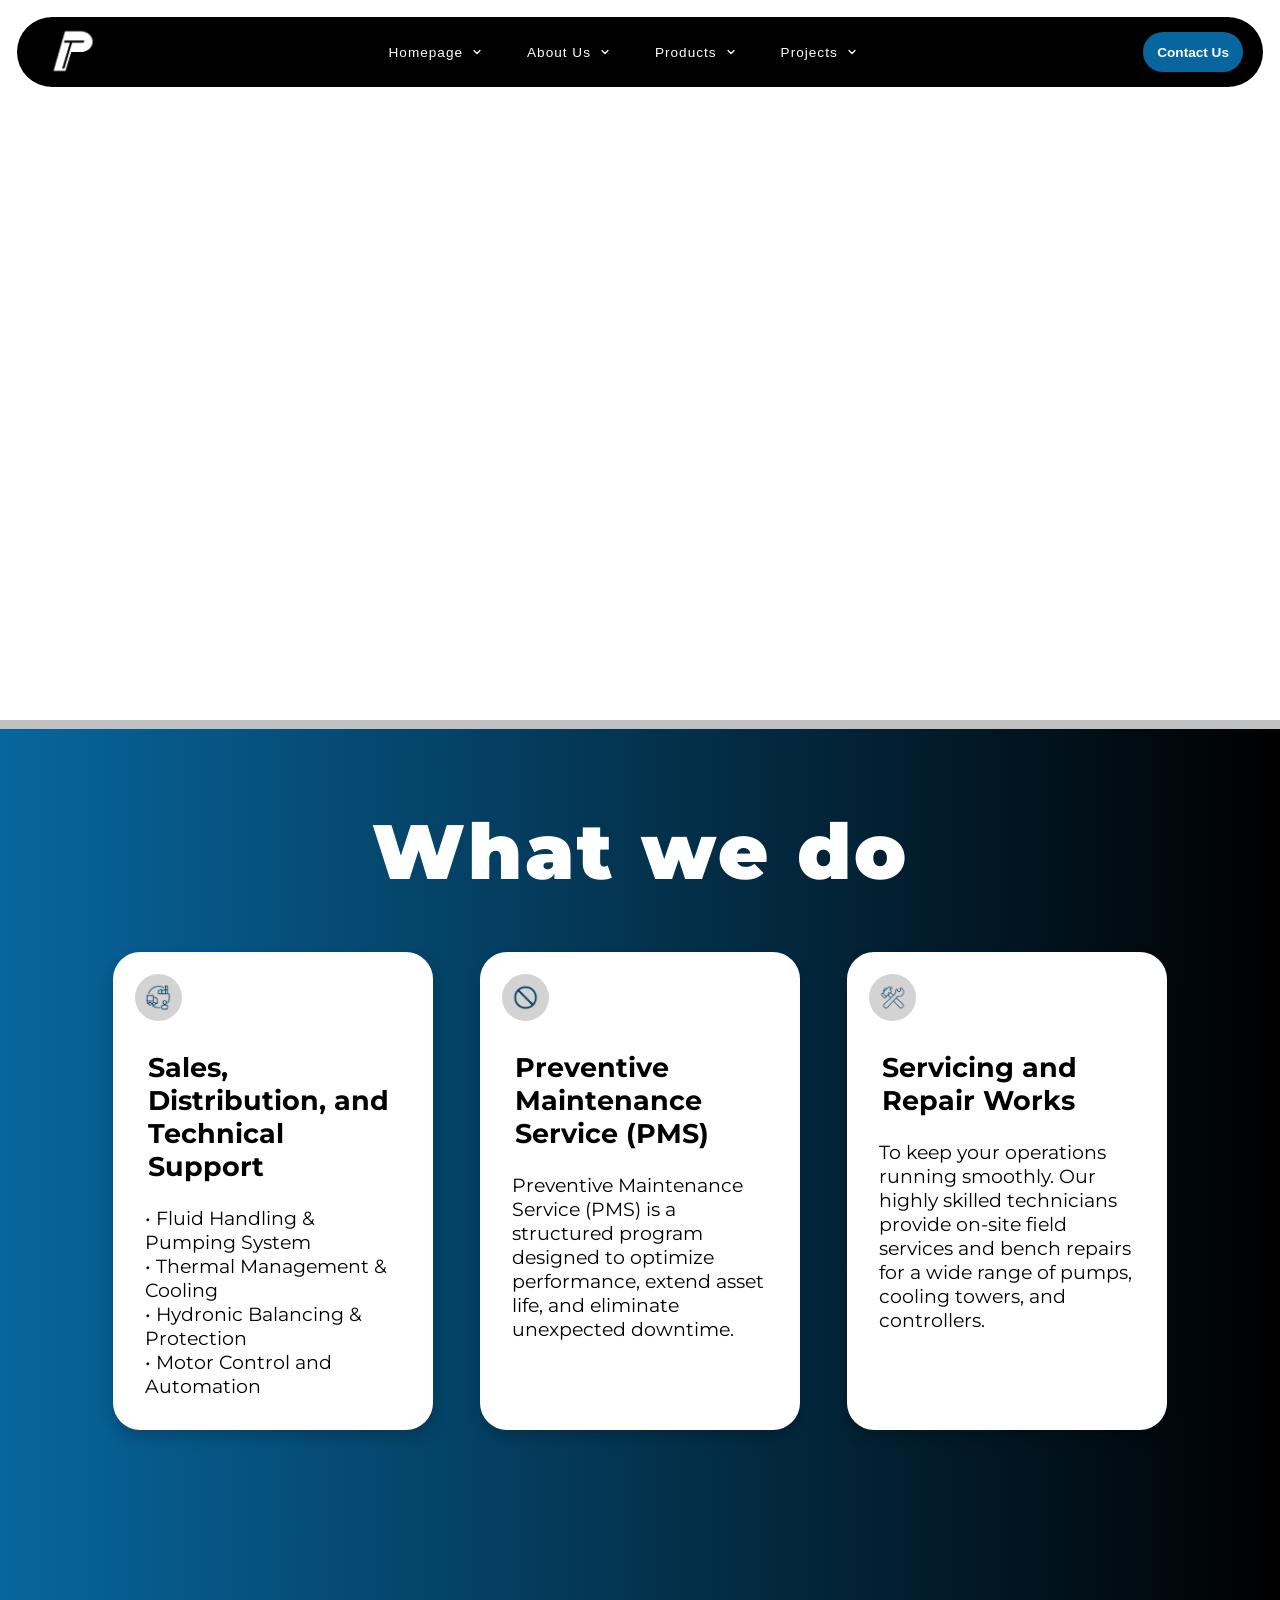
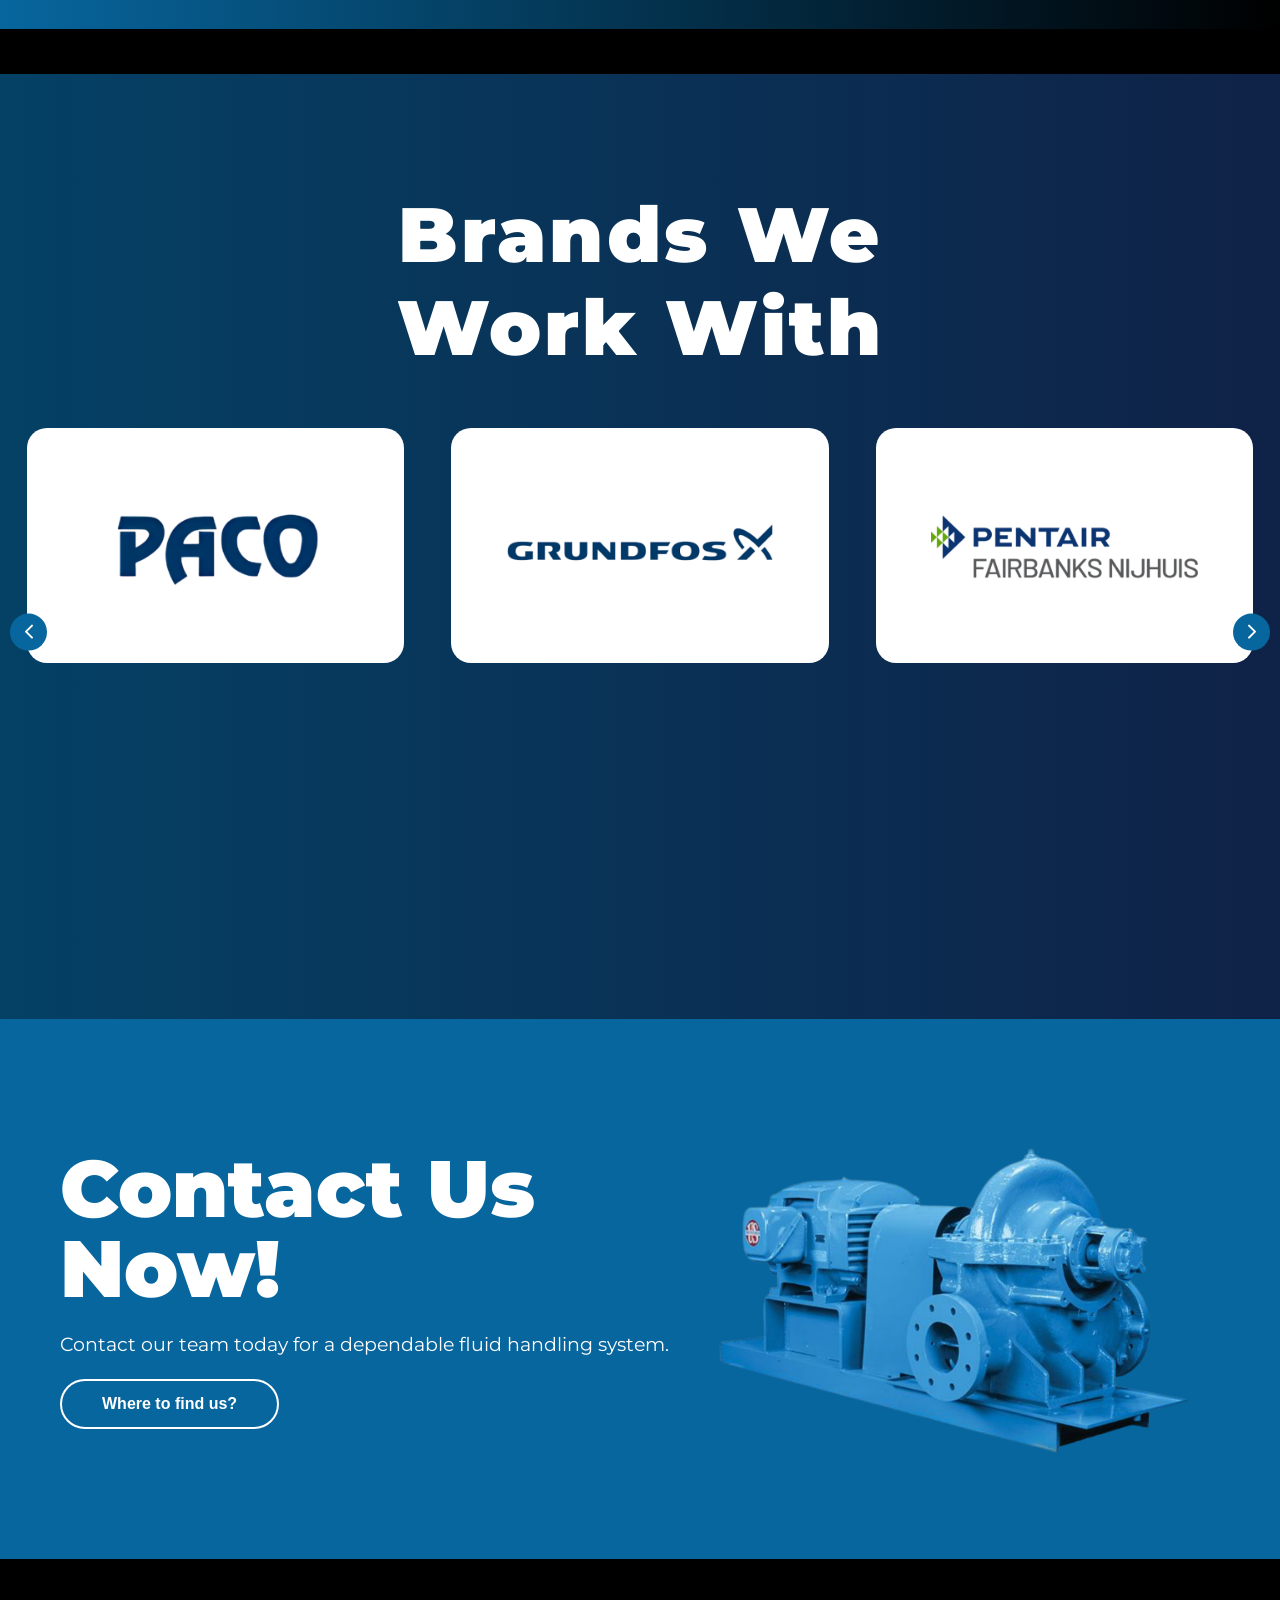
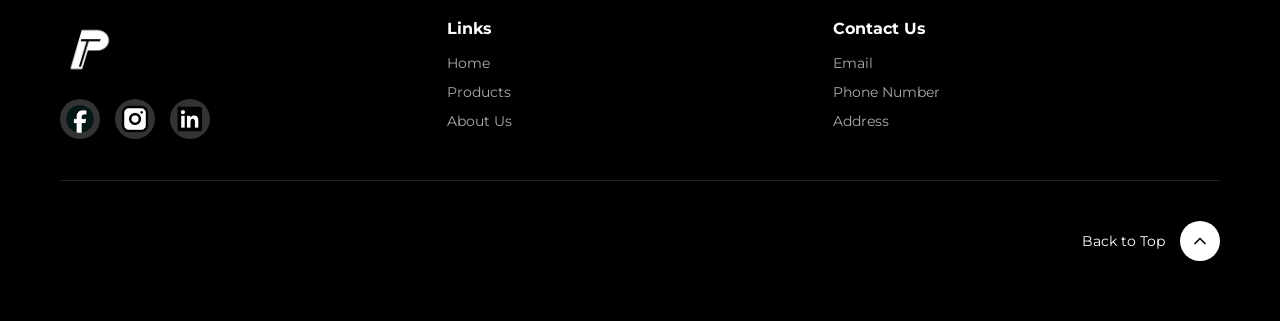
==== index.html @ 3f75a0e4 "as" ====
<!DOCTYPE html>
<html lang="en">
<head>
    <meta charset="UTF-8">
    <meta name="viewport" content="width=device-width, initial-scale=1.0">
    <link rel="stylesheet" href="css/styles.css">
    <title>Penta Engineering Machineries</title>
    <link rel="icon" type="image/x-icon" href="assets/logo.png">
</head>
<body>

<header class="nav-bar" id="navbar">
    <div class="nav-top">
        <div class="logo">
            <a href="index.html">
                <img src="assets/logo.png" alt="Penta logo">
            </a>
        </div>
        <nav class="main-nav">
            <ul class="nav-list">
                <li class="nav-item has-dropdown">
                    <a href="index.html">Homepage</a>
                    <button class="dropdown-toggle" data-target="menu-home">
                        <svg width="12" height="12" viewBox="0 0 24 24" fill="none" stroke="white" stroke-width="2.5" stroke-linecap="round" stroke-linejoin="round">
                            <polyline points="6 9 12 15 18 9"/>
                        </svg>
                    </button>
                </li>
                <li class="nav-item has-dropdown">
                    <a href="about.html">About Us</a>
                    <button class="dropdown-toggle" data-target="menu-about">
                        <svg width="12" height="12" viewBox="0 0 24 24" fill="none" stroke="white" stroke-width="2.5" stroke-linecap="round" stroke-linejoin="round">
                            <polyline points="6 9 12 15 18 9"/>
                        </svg>
                    </button>
                </li>
                <li class="nav-item has-dropdown">
                    <a href="products.html">Products</a>
                    <button class="dropdown-toggle" data-target="menu-products">
                        <svg width="12" height="12" viewBox="0 0 24 24" fill="none" stroke="white" stroke-width="2.5" stroke-linecap="round" stroke-linejoin="round">
                            <polyline points="6 9 12 15 18 9"/>
                        </svg>
                    </button>
                </li>
                <li class="nav-item has-dropdown">
                    <a href="projects.html">Projects</a>
                    <button class="dropdown-toggle" data-target="menu-projects">
                        <svg width="12" height="12" viewBox="0 0 24 24" fill="none" stroke="white" stroke-width="2.5" stroke-linecap="round" stroke-linejoin="round">
                            <polyline points="6 9 12 15 18 9"/>
                        </svg>
                    </button>
                </li>
            </ul>
        </nav>
        <button type="button" id="contactBtn">Contact Us</button>
        <button type="button" id="hamburgerBtn" class="hamburger-btn" aria-label="Toggle menu" aria-expanded="false">
            <span class="hamburger-line"></span>
            <span class="hamburger-line"></span>
            <span class="hamburger-line"></span>
        </button>
    </div>

    <div class="mega-menu" id="menu-home">
        <div class="mega-col">
            <p class="mega-label">Company</p>
            <a href="index.html#hero">Company Logo</a>
            <a href="index.html#brands">Brands</a>
            <a href="index.html#contact">Contact Info</a>
        </div>
    </div>

    <div class="mega-menu" id="menu-about">
        <div class="mega-col">
            <p class="mega-label">About Us</p>
            <a href="about.html#mission">Mission / Vision</a>
            <a href="about.html#history">Company History</a>
        </div>
    </div>

    <div class="mega-menu" id="menu-projects">
        <div class="mega-col">
            <p class="mega-label">Status</p>
            <a href="projects.html#completed">Completed</a>
            <a href="projects.html#ongoing">Ongoing</a>
        </div>
    </div>

    <div class="mega-menu" id="menu-products">
    <div class="mega-col">
        <p class="mega-label">Pumps</p>
        <a href="products.html#paco">PACO</a>
        <a href="products.html#grundfos">Grundfos</a>
        <a href="products.html#fairbanks">Fairbanks Nijhuis</a>
        <a href="products.html#eim">EIM</a>
    </div>

    <div class="mega-group">
        <p class="mega-label mega-label-wide">HVAC and Refrigeration Equipment</p>
        <div class="mega-group-row">
            <div class="mega-col">
                <a href="products.html#Cooling">Cooling Tower</a>
                <a href="products.html#Ccoolers">Closed Circuit Cooler</a>
                <a href="products.html#Evaporative">Evaporative Condenser</a>
            </div>
            <div class="mega-col">
                <a href="products.html#Gasketed">Gasketed Plate Heat Exchanger</a>
                <a href="products.html#Separators">Air Separator</a>
                <a href="products.html#Expansion">Expansion Tank</a>
                <a href="products.html#Balance">Balancing Valve</a>
                <a href="products.html#Pressure">Package Pressurization Unit</a>
            </div>
        </div>
    </div>
</div>
</header>

<section class="hero" id="hero">
  <video autoplay muted loop playsinline poster="assets/hero-poster.jpg" preload="metadata">
    <source src="assets/hero.mp4" type="video/mp4">
  </video>
  <img class="hero-mobile-img" src="assets/hero-poster.jpg" alt="Penta Engineering Machineries">
</section>

<section class ="line"></section>

<section class="what">
    <div class="gradient-wrapper">
        <br><br><br><br>
        <h1>What we do</h1>
        <div class="boxes-container">
            <div class="box-wrapper">
                <div class="icon"><img src="assets/sales.png"></div>
                <h2>Sales, Distribution, and Technical Support </h2>
                <p>
                •  Fluid Handling & Pumping System <br>
                • Thermal Management & Cooling <br>
                • Hydronic Balancing & Protection <br>
                • Motor Control and Automation</p>
            </div>
            <div class="box-wrapper">
                <div class="icon"><img src="assets/prevent.png"></div>
                <h2>Preventive Maintenance Service (PMS)</h2>
                <p>Preventive Maintenance Service (PMS) is a structured program designed to optimize performance, extend asset life, and eliminate unexpected downtime.</p>
            </div>
            <div class="box-wrapper">
                <div class="icon"><img src="assets/repair.png"></div>
                <h2>Servicing and Repair Works</h2>
                <p>To keep your operations running smoothly. Our highly skilled technicians provide on-site field services and bench repairs for a wide range of pumps, cooling towers, and controllers.</p>
            </div>
        </div>
    </div>
</section>

<section class="transition"></section>

<section class="brands-section" id="brands">
    <br><br><br><br><br><br>
    <h1 class="fade-up">Brands We<br>Work With</h1>
    <div class="brands-slider-wrapper">
        <div class="brands-container">
            <div class="brand-wrapper">

                <img src="assets/paco.png" alt="Paco">
                <p>Horizontal End Suction Centrifugal Pump, type LC and LF. Horizontal Split Case Double Suction Centrifugal Pump, type KP.</p>
                <div class="brand-footer">
                    <h2>View Products</h2>
                    <a href="products.html#paco"><button class="view-button" aria-label="View Details"></button></a>
                </div>
            </div>
            <div class="brand-wrapper">
                <img src="assets/grundfos.png" alt="Grundfos">
                <p>A wide array of products, pump solutions and services for all applications.</p>
                <div class="brand-footer">
                    <h2>View Products</h2>
                    <a href="https://www.grundfos.com/ph"><button class="view-button" aria-label="View Details"></button></a>   
                </div>             
            </div>
            <div class="brand-wrapper">
                <img src="assets/pentair.png" alt="Pentair">
                <p>Fire pumps that meets the NFPA standards, UL listed, FM approved. Available with electric motor or diesel engine. Tested to ensure that it meets the required specifications before leaving the factory.</p>
                <div class="brand-footer">
                    <h2>View Products</h2>
                    <a href="https://www.pentair.com/en-us/flow/fairbanks-nijhuis.html"><button class="view-button" aria-label="View Details"></button></a>      
                </div>             
            </div>
            <div class="brand-wrapper">
                <img src="assets/eim.png" alt="EIM">
                <p>Wide range of submersible pumps for sump, sewage and wastewater treatment for buildings, factories, power plant and minina industries.</p>
                <div class="brand-footer">
                    <h2>View Products</h2>
                    <a href="https://www.eimpump.co.jp/en/"><button class="view-button" aria-label="View Details"></button></a>
                </div>             
            </div>
            <div class="brand-wrapper">
                <img src="assets/evapco.png" alt="Evapco">
                <p>Offers an extensive selection of products for Commercial HVAC, Industrial Refrigeration, Power Generation and Industrial Process.</p>
                <div class="brand-footer">
                    <h2>View Products</h2>
                    <a href="https://www.evapco.com/"><button class="view-button" aria-label="View Details"></button></a>
                    
                </div>
            </div>
            <div class="brand-wrapper">
                <img src="assets/imi.png" alt="IMi">
                <p>IMI TA and Pneumatex specializes in hydronic balancing and premium pressurization, degassing, and water quality solutions for HVAC systems.</p>
                <div class="brand-footer">
                    <h2>View Products</h2>
                    <a href="https://climatecontrol.imiplc.com/"><button class="view-button" aria-label="View Details"></button></a>
                </div>
            </div>
            <div class="brand-wrapper">
                <img src="assets/alfalaval.png" alt="Alfa Laval">
                <p>The marker's widest plate heat exhanger portfolio.</p>
                <div class="brand-footer">
                    <h2>View Products</h2>
                    <a href="https://www.alfalaval.com/products/heat-transfer/plate-heat-exchangers/plate-heat-exchangers/"><button class="view-button" aria-label="View Details"></button></a>
                    <h2>PHE Select</h2>
                    <a href="https://www.alfalaval.com/industries/hvac/hvac-consultant-portal/main/"><button class="view-button" aria-label="View Details"></button></a>
                   
                </div>
            </div>
            <div class="brand-wrapper">
                <img src="assets/amtrol.png" alt="Amtrol">
                <p>Hydropneumatic Tanks (NSF/ANSI/CAN 61 Certified). Expansion Tanks, Tangential Air Separators (ASME Certified).</p>
                <div class="brand-footer">
                    <h2>View Products</h2>
                    <a href="https://www.amtrol.com/"><button class="view-button" aria-label="View Details"></button></a>
                </div>
            </div>
            <div class="brand-wrapper">
                <img src="assets/nema.png" alt="Nema">
                <p>Hydropneumatic Tanks & Expansion Tanks.</p>
                <div class="brand-footer">
                    <h2>View Products</h2>
                    <a href="https://nema-winkelmann.com/index.php?id=6&L=1/"><button class="view-button" aria-label="View Details"></button></a>
                </div>
            </div>
            <div class="brand-wrapper">
                <img src="assets/danfoss.png" alt="Danfoss">
                <p>Variable frequency Drives. <br> Soft Starters.</p>
                <div class="brand-footer">
                    <h2>View Products</h2>
                    <a href="https://www.danfoss.com/en/"><button class="view-button" aria-label="View Details"></button></a>
                </div>
            </div>
            <div class="brand-wrapper">
                <img src="assets/ab.png" alt="AB">
                <p>Motor Control & Protection.</p>
                <div class="brand-footer">
                    <h2>View Products</h2>
                    <a href="https://www.rockwellautomation.com/en-us.html"><button class="view-button" aria-label="View Details"></button></a>
                </div>
            </div>
            <div class="brand-wrapper">
                <img src="assets/ls.png" alt="LS">
                <p>Motor Control & Protection.</p>
                <div class="brand-footer">
                    <h2>View Products</h2>
                    <a href="https://www.ls-electric.com/"><button class="view-button" aria-label="View Details"></button></a>
                </div>
            </div>
            <div class="brand-wrapper">
                <img src="assets/eaton.png" alt="Eaton">
                <p>Fire pump controller, Automatic Transfer Switch. UL listed FM approved, built to the latest edition of NFPA 20 standards.</p>
                <div class="brand-footer">
                    <h2>View Products</h2>
                    <a href="https://www.tornatech.com/product-category/fire-pump-controllers-accessories/"><button class="view-button" aria-label="View Details"></button></a>
                </div>
            </div>
            <div class="brand-wrapper">
                <img src="assets/tornatech.png" alt="Tornatech">
                <p>Conception and manufacturing of fire pump controllers.</p>
                <div class="brand-footer">
                    <h2>View Products</h2>
                    <a href="https://www.tornatech.com/product-category/fire-pump-controllers-accessories/"><button class="view-button" aria-label="View Details"></button></a>
                </div>
            </div>
        </div>
    </div>
    <div class="slider-arrows">
        <button class="arrow-btn" id="prev">
            <svg xmlns="http://www.w3.org/2000/svg" width="24" height="24" viewBox="0 0 24 24" fill="none" stroke="white" stroke-width="2" stroke-linecap="round" stroke-linejoin="round">
                <polyline points="15 18 9 12 15 6"/>
            </svg>
        </button>
        <button class="arrow-btn" id="next">
            <svg xmlns="http://www.w3.org/2000/svg" width="24" height="24" viewBox="0 0 24 24" fill="none" stroke="white" stroke-width="2" stroke-linecap="round" stroke-linejoin="round">
                <polyline points="9 18 15 12 9 6"/>
            </svg>
        </button>
    </div>
</section>

<section class="cta" id="contact">
    <div class="cta-content">
        <h1>Contact Us Now!</h1>
        <p>Contact our team today for a dependable fluid handling system.</p>
        <div class="cta-buttons">
            <button onclick="document.getElementById('contactOverlay').classList.add('open')">Where to find us?</button>
        </div>
    </div>
    <div class="cta-image-slider" id="ctaSlider">
        <img class="cta-slide active" src="assets/pumps/pump-01.png" alt="pump">
        <img class="cta-slide" src="assets/pumps/pump-02.png" alt="pump">
        <img class="cta-slide" src="assets/pumps/pump-03.png" alt="pump">
        <img class="cta-slide" src="assets/pumps/pump-04.png" alt="pump">
        <img class="cta-slide" src="assets/pumps/pump-05.png" alt="pump">
        <img class="cta-slide" src="assets/pumps/pump-06.png" alt="pump">
        <img class="cta-slide" src="assets/pumps/pump-07.png" alt="pump">
        <img class="cta-slide" src="assets/pumps/pump-08.png" alt="pump">
        <img class="cta-slide" src="assets/pumps/pump-09.png" alt="pump">
        <img class="cta-slide" src="assets/pumps/pump-10.png" alt="pump">
        <img class="cta-slide" src="assets/pumps/pump-11.png" alt="pump">
        <img class="cta-slide" src="assets/pumps/pump-12.png" alt="pump">
        <img class="cta-slide" src="assets/pumps/pump-13.png" alt="pump">
        <img class="cta-slide" src="assets/pumps/pump-14.png" alt="pump">
        <img class="cta-slide" src="assets/pumps/pump-15.png" alt="pump">
        <img class="cta-slide" src="assets/pumps/pump-16.png" alt="pump">
        <img class="cta-slide" src="assets/pumps/pump-17.png" alt="pump">
        <img class="cta-slide" src="assets/pumps/pump-18.png" alt="pump">
        <img class="cta-slide" src="assets/pumps/pump-19.png" alt="pump">
        <img class="cta-slide" src="assets/pumps/pump-20.png" alt="pump">
    </div>
</section>

<div class="contact-overlay" id="contactOverlay">
  <div class="contact-popup">
    <button class="close-btn" id="closeContact" aria-label="Close">
      <svg width="14" height="14" viewBox="0 0 24 24" fill="none" stroke="white" stroke-width="2.5" stroke-linecap="round">
        <line x1="18" y1="6" x2="6" y2="18"/><line x1="6" y1="6" x2="18" y2="18"/>
      </svg>
    </button>

    <p class="popup-label">Reach us</p>
    <h2 class="popup-title">Contact us</h2>

    <div class="map-slot">
      <img src="assets/map.png" alt="Office location map">
    </div>

    <div class="contact-row">
      <div class="icon-wrap">
        <svg width="18" height="18" viewBox="0 0 24 24" fill="none" stroke="#07669e" stroke-width="2" stroke-linecap="round" stroke-linejoin="round"><path d="M21 10c0 7-9 13-9 13S3 17 3 10a9 9 0 0 1 18 0z"/><circle cx="12" cy="10" r="3"/></svg>
      </div>
      <div class="row-text">
        <span class="row-label">Address</span>
        <span class="row-value">699 Jose Abad Santos Street Little Baguio, San Juan City 1500 Philippines</span>
      </div>
    </div>

    <div class="contact-row">
      <div class="icon-wrap">
        <svg width="18" height="18" viewBox="0 0 24 24" fill="none" stroke="#07669e" stroke-width="2" stroke-linecap="round" stroke-linejoin="round"><path d="M22 16.92v3a2 2 0 0 1-2.18 2 19.79 19.79 0 0 1-8.63-3.07A19.5 19.5 0 0 1 4.07 12a19.79 19.79 0 0 1-3.07-8.67A2 2 0 0 1 3 1.18h3a2 2 0 0 1 2 1.72c.127.96.361 1.903.7 2.81a2 2 0 0 1-.45 2.11L7.09 8.91a16 16 0 0 0 6 6l1.27-1.27a2 2 0 0 1 2.11-.45c.907.339 1.85.573 2.81.7A2 2 0 0 1 22 16.92z"/></svg>
      </div>
      <div class="row-text">
        <span class="row-label">Phone</span>
        <span class="row-value"><a href="tel:+63287228260">Trunkline: +63 2 8722 8260</a></span>
        <span class="row-value"><a href="tel:+639176270875">Mobile: +63 917 541 2107</a></span>
      </div>
    </div>

    <div class="contact-row">
      <div class="icon-wrap">
        <svg width="18" height="18" viewBox="0 0 24 24" fill="none" stroke="#07669e" stroke-width="2" stroke-linecap="round" stroke-linejoin="round"><path d="M4 4h16c1.1 0 2 .9 2 2v12c0 1.1-.9 2-2 2H4c-1.1 0-2-.9-2-2V6c0-1.1.9-2 2-2z"/><polyline points="22,6 12,13 2,6"/></svg>
      </div>
      <div class="row-text">
        <span class="row-label">Email</span>
        <span class="row-value"><a href="mailto:penta.eng@yahoo.com">penta.eng@yahoo.com</a></span>
      </div>
    </div>

    <div class="contact-row">
      <div class="icon-wrap">
        <svg width="18" height="18" viewBox="0 0 24 24" fill="none" stroke="#07669e" stroke-width="2" stroke-linecap="round" stroke-linejoin="round"><circle cx="12" cy="12" r="10"/><line x1="2" y1="12" x2="22" y2="12"/><path d="M12 2a15.3 15.3 0 0 1 4 10 15.3 15.3 0 0 1-4 10 15.3 15.3 0 0 1-4-10 15.3 15.3 0 0 1 4-10z"/></svg>
      </div>
      <div class="row-text">
        <span class="row-label">Website</span>
        <span class="row-value"><a href="#">www.pentaengineering.ph</a></span>
      </div>
    </div>

  </div>
</div>

<footer>
    <div class="footer-wrap">
        <div class="footer-left">
            <img src="assets/logo.png" alt="Penta logo">
            <div class="footer-socials">
                <div class="social-icon">
                    <img src="assets/facebook.png" alt="Facebook">
                </div>
                <div class="social-icon">
                    <img src="assets/instagram.png" alt="Facebook">
                </div>
                <div class="social-icon">
                    <img src="assets/linkedin.png" alt="Facebook">
                </div>
            </div>
        </div>
        <ul class="footer-nav">
            <li><h2>Links</h2></li>
            <li><a href="#">Home</a></li>
            <li><a href="products.html">Products</a></li>
            <li><a href="about.html">About Us</a></li>
        </ul>
        <ul class="footer-nav">
            <li><h2>Contact Us</h2></li>
            <li><a href="#" onclick="document.getElementById('contactOverlay').classList.add('open'); return false;">Email</a></li>
            <li><a href="#" onclick="document.getElementById('contactOverlay').classList.add('open'); return false;">Phone Number</a></li>
            <li><a href="#" onclick="document.getElementById('contactOverlay').classList.add('open'); return false;">Address</a></li>
        </ul>
        <div class="footer-bottom">
            <span>Back to Top</span>
            <button class="back-to-top" onclick="window.scrollTo({top: 0, behavior: 'smooth'})">
                <svg xmlns="http://www.w3.org/2000/svg" width="20" height="20" viewBox="0 0 24 24" fill="none" stroke="black" stroke-width="2" stroke-linecap="round" stroke-linejoin="round">
                    <polyline points="18 15 12 9 6 15"/>
                </svg>
            </button>
        </div>
    </div>
</footer>

<script src="js/slider.js" defer></script>
<script src="js/cta-slider.js" defer></script>
<script src="js/nav.js" defer></script>
</body>
</html>
---- css/styles.css ----
@import url('https://fonts.googleapis.com/css2?family=Montserrat:wght@100;200;300;400;500;600;700;800;900&display=swap');

/* Reset */
html {
    scroll-behavior: smooth;
}

* {
    margin: 0;
    padding: 0;
    box-sizing: border-box;
}

a {
    text-decoration: none;
    color: inherit;
}

ul {
    list-style-type: none;
}

body {
    padding-top: 0;
    overflow-x: hidden;
    font-family: 'Montserrat', sans-serif;  
}

.products-page::before {
    content: '';
    position: fixed;
    top: 0;
    left: 0;
    right: 0;
    height: 17px;
    background-color: white;
    z-index: 999;
}

/* Navbar */
.logo img {
    max-width: 67px;
    height: auto;
    margin-left: 3px;
    padding: 3px;
}

.nav-bar {
    position: fixed;
    top: 0;
    left: 0;
    right: 0;
    z-index: 1000;
    margin: 17px;
    display: flex;
    flex-direction: column;  
    background-color: #000;
    padding: 0 20px;
    border-radius: 100px;
}
.prod-nav {
    border-top-left-radius: 0;
    border-bottom-left-radius: 0;
    margin-left: 0;
}

.nav-bar.prod-nav.expanded {
    border-top-left-radius: 0;
    border-bottom-left-radius: 0;
    border-bottom-right-radius: 30px;
}

.nav-bar.expanded {
    border-radius: 35px 35px 30px 30px;
    padding-bottom: 30px;
}

.prod-nav {
    border-top-left-radius: 0px;
    border-bottom-left-radius: 0px;

}
.nav-top {
    display: flex;
    align-items: center;
    justify-content: space-between;
    width: 100%;
    height: 70px;
    flex-shrink: 0;
}

.mega-menu {
    display: none;
    width: 100%;
    padding: 20px 40px 10px;
    gap: 60px;
    border-top: 1px solid rgba(255, 255, 255, 0.1);
    margin-top: 10px;
}

.mega-menu.open {
    display: flex;
}

.mega-col {
    display: flex;
    flex-direction: column;
    gap: 12px;
    flex: 1;
}

.mega-group {
    display: flex;
    flex-direction: column;
    gap: 12px;
    flex: 2;
}

.mega-label-wide {
    width: 100%;
}

.mega-group-row {
    display: flex;
    gap: 60px; 
}

.mega-group-row .mega-col {
    flex: 1;
    gap: 12px;
}

.mega-label {
    color: white;
    font-size: 0.7rem;
    font-weight: 700;
    letter-spacing: 2px;
    text-transform: uppercase;
    margin-bottom: 8px;
}

.mega-col a {
    color: rgba(255, 255, 255, 0.5);
    font-size: 0.85rem;
    font-weight: 400;
    transition: color 0.2s;
}

.mega-col a:hover {
    color: white;
}


.prod-nav-bar {
    position: fixed;
    top: 0;
    left: 0;
    right: 0;
    z-index: 1000;
    margin-top: 17px;
    margin-right: 17px;
    margin-bottom: 17px;
    margin-left: 0;
    display: flex;
    align-items: center;
    justify-content: space-between;
    background-color: #000;
    padding: 0 20px;
    border-radius: 0px 100px 100px 0px;
}

.main-nav {
    flex: 1;
    display: flex;
    justify-content: center;
}

nav {
    display: flex;
    align-items: center;
    width: 100%;
    gap: 20px;
}

.nav-list {
    display: flex;
    gap: 40px;
    margin: 0 auto;
    padding: 0;
    list-style: none;
}

.nav-list li {
    color: white;
    font-size: 1rem;
    letter-spacing: 1px;
    font-family: 'Lucidia Sans Unicode', sans-serif;
}

.nav-list a {
    display: inline-flex;
    align-items: center;
    gap: 0.3rem;
}

.nav-list a::after {
    content: "";
    display: inline-block;
    width: 1.3rem;
    height: 1.3rem;
    background-image: url("../assets/arrow.svg");
    background-size: contain;
    background-repeat: no-repeat;
    background-position: center;
}

.nav-item {
    position: relative;
    display: flex;
    align-items: center;
    gap: 4px;
}

.nav-item a {
    color: white;
    font-size: 0.85rem;
    letter-spacing: 1px;
}

.nav-item a::after {
    display: none; /* remove old arrow */
}

.dropdown-toggle {
    background: none;
    border: none;
    padding: 2px 4px;
    margin: 0;
    height: auto;
    display: flex;
    align-items: center;
    cursor: pointer;
    color: white;
    border-radius: 4px;
    transition: background 0.2s;
}

.dropdown-toggle:hover {
    background: rgba(255,255,255,0.15);
}

.dropdown-menu {
    position: absolute;
    top: calc(100% + 20px);
    left: 50%;
    transform: translateX(-50%);
    background: #000;
    border-radius: 16px;
    padding: 32px 36px;
    min-width: 220px;
    z-index: 2000;
    box-shadow: 0 20px 40px rgba(0,0,0,0.4);
    gap: 40px;
    display: none;
}

.dropdown-menu.wide {
    min-width: 650px;
}

.dropdown-menu.open {
    display: flex;
}

.dropdown-col {
    display: flex;
    flex-direction: column;
    gap: 10px;
    flex: 1;
}

.drop-label {
    color: white;
    font-size: 0.7rem;
    font-weight: 700;
    letter-spacing: 2px;
    text-transform: uppercase;
    margin-bottom: 8px;
    padding-bottom: 0;
}

.dropdown-col a {
    color: rgba(255, 255, 255, 0.5) !important;
    font-size: 0.82rem;
    font-weight: 400;
    letter-spacing: 0.3px;
    transition: color 0.2s;
    display: block;
}

.dropdown-col a:hover {
    color: white !important;
}

.drop-title {
    color: white;
    font-weight: 600;
    font-size: 0.82rem;
}

.drop-sub {
    color: rgba(255, 255, 255, 0.4);
    font-size: 0.72rem;
}

/* arrow rotation when open */
.nav-item.open .dropdown-toggle svg {
    transform: rotate(180deg);
    transition: transform 0.2s ease;
}

.dropdown-toggle svg {
    transition: transform 0.2s ease;
}

/* Buttons */
button {
    margin-left: auto;
    background-color: #07669e;
    color: #ffffff;
    border-radius: 100px;
    border: none;
    padding: 0 14px;
    cursor: pointer;
    height: 40px;
    font-weight: bold;
    font-size: 0.85rem;
}

button:hover {
    background-color: #044165;
    transition: background-color 0.3s ease;
}

.view-button {
    width: 35px;
    height: 35px;
    border-radius: 50%;
    border: 2px solid #044165;
    background-color: #07669e;
    background-image: url("../assets/view.svg");
    background-size: 60%;
    background-repeat: no-repeat;
    background-position: center;
    cursor: pointer;
    transform: translateY(7px);
}

/* Hero */
.hero {
    position: relative;
    height: 80vh;
    display: flex;
    flex-direction: column;
    justify-content: flex-end;
    padding: 40px;
    overflow: hidden;
}

.hero video {
    position: absolute;
    top: 0;
    left: 0;
    width: 100%;
    height: 100%;
    object-fit: cover;
    object-position: center;
    z-index: 0;
}

.hero-mobile-img {
    display: none;
    position: absolute;
    top: 0;
    left: 0;
    width: 100%;
    height: 100%;
    object-fit: cover;
    object-position: center;
    z-index: 0;
}

.line{
    background-color:#C0C0C0;
    height: 1vh;
}

.hero .headline,
.hero .subline {
    position: relative;
    z-index: 1;
}
.headline {
    font-size: 5rem;
    color: #0a4d7d;
    font-weight: 1000;
    margin: 0;
    line-height: 1;
    overflow: hidden;
    text-align: center;
}

.subline {
    color: rgb(255, 255, 255);
    margin: 0;
    margin-top: 10px;
    font-size: 0.95rem;
    line-height: 1.6;
    text-align: center;
}

/* Gradient section */
.gradient-wrapper {
    background: linear-gradient(90deg, #07669e 0%, #000000 100%);
    width: 100%;
    height: 100vh;
}

.gradient-wrapper h1,
.gradient-wrapper p {
    color: white;
    text-align: center;
    overflow: hidden;
}

.gradient-wrapper h1 {
    font-size: 5.5rem;
    font-weight: 1000;
    letter-spacing: 3px;
}

.gradient-wrapper p {
    font-size: 2rem;
    font-weight: 400;
}

/* Boxes */
.boxes-container {
    display: flex;
    justify-content: center;
    gap: 47px;
    width: 100%;
    flex-wrap: wrap;
    margin-top: 54px;
    margin-bottom: 67px;
}

.box-wrapper {
    position: relative;
    flex: 1 1 30%;
    max-width: 25%;
    min-width: 150px;
    aspect-ratio: 1 / 1;
    background: white;
    border-radius: 27px;
    padding: 20px;
    display: flex;
    flex-direction: column;
    align-items: left;
    box-shadow: 0 7px 14px rgba(0, 0, 0, 0.2);
    border: 2px solid transparent;
    transition: background 0.3s ease;
}

.box-wrapper::before {
    content: '';
    position: absolute;
    inset: 0;
    background: linear-gradient(180deg, #07669e 0%, #ffffff 100%);
    border-radius: 27px;
    opacity: 0;
    z-index: 1;
    transition: opacity 0.3s ease;
}

.box-wrapper:hover::before {
    opacity: 1;
}

.box-wrapper > * {
    position: relative;
    z-index: 2;
}

.box-wrapper h2 {
    text-align: left;
    padding: 13px;
    font-size: 1.7rem;
    font-weight: 700;
}

.box-wrapper p {
    text-align: left;
    text-align-last: left;
    color: black;
    padding: 10px;
    font-size: 1.2rem;
}

.box-wrapper .view-button {
    align-self: flex-end;
    margin-top: auto;
}

.icon {
    width: 47px;
    height: 47px;
    border-radius: 50%;
    background: #d3d3d3;
    margin-bottom: 17px;
    overflow: hidden;    
    display: flex;
    align-items: center;
    justify-content: center;
}

.icon img {
    width: 60%;
    height: 60%;
    object-fit: contain;
}

/* Transition */
.transition {
    background-color: black;
    height: 5vh;
}

/* Brands */
.brands-section {
    background: linear-gradient(90deg, #044165 0%, #0f2247 100%);
    height: 105vh;
    overflow: hidden;
    position: relative;
}

.brands-section h1,
.brands-section p {
    color: white;
    text-align: center;
}

.brands-section h1 {
    font-size: 5.5rem;
    font-weight: 1000;
    letter-spacing: 3px;
}

.brands-section p {
    font-size: 0.87rem;
    font-weight: 400;
    text-align: justify;
    overflow: hidden;
}

.brands-section h2 {
    color: white;
}

.brands-container {
    display: flex;
    gap: 47px;
    flex-wrap: nowrap;
    transition: transform 0.4s ease;
}

/* Brand cards */
.brand-wrapper {
    flex: 0 0 auto;
    max-width: none;
    max-height: 235px;
    overflow: hidden;
    background: #ffffff;
    border-radius: 20px;
    padding: 27px;
    display: flex;
    flex-direction: column;
    gap: 13px;
    transition: max-height 0.4s ease;
}

.brand-section {
    scroll-margin-top: 120px;
}
.products-type-section,
.brand-section {
    scroll-margin-top: 120px;
}

.brand-wrapper:hover {
    max-height: 400px;
}

.brand-wrapper img {
    width: 100%;
    height: 200px;
    object-fit: contain;
    flex-shrink: 0;
}

.brand-wrapper p,
.brand-wrapper .brand-footer {
    color: #044165;
    opacity: 0;
    transition: opacity 0.3s ease 0s;
}

.brand-wrapper:hover p,
.brand-wrapper:hover .brand-footer {
    opacity: 1;
    transition: opacity 0.3s ease 0.2s;
}

.brand-footer {
    display: flex;
    justify-content: space-between;
    align-items: center;
    width: 100%;
    margin-top: auto;
}

.brand-footer h2 {
    margin: 0;
    color: #044165;
    font-size: 0.87rem;
    font-weight: 700;
}

.brand-footer button {
    align-self: flex-end;
    margin-top: auto;
}

.brand-footer .view-button {
    margin: 0;
    transform: none;
}

/* Slider */
.brands-slider-wrapper {
    overflow: hidden;
    width: 100%;
    padding: 0 27px;
    margin-top: 54px;
}

.slider-arrows {
    display: flex;
    justify-content: space-between;
    gap: 10px;
    position: absolute;
    top: 50%;
    left: 0;
    right: 0;
    transform: translateY(180%);
    padding: 0 10px;
    pointer-events: none;
}

.arrow-btn {
    pointer-events: all;
}
.arrow-btn {
    width: 37px;
    height: 37px;
    border-radius: 50%;
    background-color:  #07669e;;
    border: none;
    display: flex;
    align-items: center;
    justify-content: center;
    cursor: pointer;
    transition: background-color 0.3s ease;
    padding: 0;
    margin: 0;
    font-size: 0;
}

.arrow-btn:hover {
    background-color: #044165;
}

/* CTA */
.cta {
    background-color: #07669e;
    display: flex;
    align-items: center;
    padding: 60px;
    position: relative;
    overflow: hidden;
    min-height: 350px;
    height: 60vh;
}

.cta-content {
    display: flex;
    flex-direction: column;
    gap: 20px;
    max-width: 55%;
}

.cta h1 {
    font-size: 5rem;
    font-weight: 1000;
    color: white;
    line-height: 1;
    overflow: hidden;
}

.cta p {
    color: white;
    font-size: 1.2rem;
    line-height: 1.6;
}

.cta-buttons {
    display: flex;
    gap: 20px;
}

.cta-buttons button {
    margin: 0;
    background-color: transparent;
    border: 2px solid white;
    color: white;
    padding: 0 40px;
    height: 50px;
    font-size: 1rem;
}

.cta-buttons button:hover {
    background-color: white;
    color: #07669e;
    transition: background-color 0.3s ease;
}

.cta-image-slider {
    position: absolute;
    right: 60px;
    bottom: 0;
    height: 100%;
    display: flex;
    align-items: flex-end;
}

.cta-slide {
    position: absolute;
    right: 0;
    bottom: 0;
    height: 100%;
    width: auto;
    object-fit: contain;
    opacity: 0;
    transition: opacity 1s ease;
    pointer-events: none;
}

.cta-slide.active {
    opacity: 1;
    pointer-events: auto;
}

.cta-image-slider:not(:has(.active)) .cta-slide:first-child {
    opacity: 1;
}

/* Footer */

.prod-footer {
    margin-left: 280px;
    width: calc(100% - 280px);
}
.footer-wrap {
    background-color: black;
    display: grid;
    grid-template-columns: 1fr 1fr 1fr;
    padding: 60px;
    align-items: start;
    z-index: 1;
}

.footer-left {
    display: flex;
    flex-direction: column;
    gap: 20px;
}

.footer-wrap img {
    width: 60px;
    height: auto;
}

.footer-socials {
    display: flex;
    gap: 15px;
}

.social-icon {
    width: 40px;
    height: 40px;
    border-radius: 50%;
    background-color: #333;
    overflow: hidden;
}

.footer-socials .social-icon img {
    width: 100%;
    height: 100%;
    object-fit: contain;
}

.footer-nav li {
    margin-bottom: 10px;
}

.footer-nav li h2 {
    font-size: 1rem;
    font-weight: 700;
    margin-bottom: 15px;
    color: white;
}

.footer-nav li a {
    color: #aaa;
    font-size: 0.9rem;
}

.footer-nav li a:hover {
    color: white;
}

.footer-bottom {
    grid-column: 1 / -1;
    display: flex;
    justify-content: flex-end;
    align-items: center;
    gap: 15px;
    padding-top: 40px;
    border-top: 1px solid #222;
    margin-top: 40px;
    color: white;
    font-size: 0.9rem;
}

.back-to-top {
    width: 40px;
    height: 40px;
    border-radius: 50%;
    background-color: white;
    border: none;
    cursor: pointer;
    display: flex;
    align-items: center;
    justify-content: center;
    margin: 0;
    padding: 0;
}

/* About  */

.about {
    background-color: rgb(0, 0, 0);
    padding: 100px;
    min-height: 100vh;
    overflow: visible;
    padding: 60px 60px 0 60px;

}
.about {
    background-color: black;
    padding: 60px 60px 0 60px;
}

.about h1 {
    color: white;
    font-size: 3rem;
    font-weight: 900;
    margin-bottom: 40px;
    text-align: center;
    margin-top: 100px
}

.about-wrapper {
    display: grid;
    grid-template-columns: 1fr 1fr;
    gap: 60px;
    align-items: start;
    margin-top: 5%;

}

.about-text {
    display: flex;
    flex-direction: column;
    gap: 20px;
}

.about-text h2 {
    color: white;
    font-size: 1.1rem;
    font-weight: 700;
    margin-top: 20px;
}

.about-text p {
    color: rgba(255, 255, 255, 0.8);
    font-size: 0.8rem;
    line-height: 1.8;
    text-align: justify;
}

.about-wrapper img {
    margin-top: 15%;
    width: 100%;
    border-radius: 10px;
    object-fit: cover;
}

/* Mission */

.mission {
    background-color: white;
    padding: 0 60px 60px 60px;
}

.mission-wrapper {
    display: grid;
    grid-template-columns: 1fr 1fr;
    gap: 60px;
    align-items: center;
    margin: 3%;

}
.mission-text h2 {
    color: #07669e;
    font-size: 1.1rem;
    font-weight: 700;
    margin-top: 20px;
}

.mission-text p {
    color: black;
    font-size: 0.95rem;
    line-height: 1.8;
    text-align: justify;
}

.core-values {
    list-style: disc;
    padding-left: 20px;
    display: flex;
    flex-direction: column;
    gap: 8px;
    margin-top: 10px;
}

.core-values li {
    color: black;
    font-size: 0.95rem;
    line-height: 1.3;
    text-align: justify;
    
}

.mission-wrapper img {
    width: 100%;
    border-radius: 10px;
    object-fit: cover;
    grid-column: 2;
}

.stats {
    display: grid;
    grid-template-columns: repeat(3, 1fr);
    grid-template-rows: auto auto;
    row-gap: 8px;
}

.stats li:nth-child(-n+3) {
    font-size: 2.5rem;
    font-weight: 300;
    color: black;
}

.stats li:nth-child(n+4) {
    font-size: 1rem;
    color: #07669e;
    font-weight: 500;
}

/* Milestones */

.milestones-section {
    background: linear-gradient(90deg, #044165 0%, #0f2247 100%);
    padding: 60px 40px;
    min-height: 75vh;
    display: flex;
    flex-direction: column;
    align-items: center;
}

.milestones-section h1 {
    color: white;
    font-size: 3rem;
    font-weight: 900;
    margin-bottom: 60px;
    text-align: center;
}

.tl-stage-wrap {
    display: flex;
    align-items: center;
    width: 100%;
    gap: 20px;
}

.tl-stage {
    position: relative;
    flex: 1;
    height: 160px;
    overflow: hidden;
}

.tl-line {
    position: absolute;
    top: 50px;
    left: 0;
    right: 0;
    height: 1.5px;
    background: rgba(255, 255, 255, 0.4);
}

.tl-items {
    position: absolute;
    top: 0;
    left: 0;
    display: flex;
    align-items: flex-start;
    transition: transform 0.4s ease;
}

.tl-item {
    width: 220px;
    flex-shrink: 0;
    display: flex;
    flex-direction: column;
    align-items: center;
}

.tl-tick {
    width: 1.5px;
    height: 24px;
    background: rgba(255, 255, 255, 0.4);
    margin-top: 38px;
}

.tl-tick.active {
    background: white;
    height: 32px;
    margin-top: 30px;
}

.tl-year {
    font-size: 1.2rem;
    font-weight: 500;
    color: rgba(255, 255, 255, 0.4);
    margin-top: 8px;
}

.tl-year.active {
    color: white;
    font-size: 1.8rem;
    font-weight: 700;
}

.tl-label {
    font-size: 0.75rem;
    color: rgba(255, 255, 255, 0.4);
    text-align: center;
    max-width: 160px;
    margin-top: 4px;
}

.tl-label.active {
    color: rgba(255, 255, 255, 0.9);
    font-size: 0.85rem;
    font-weight: 600;
}

.tl-desc {
    text-align: justify;
    color: rgba(255, 255, 255, 0.8);
    font-size: 1rem;
    line-height: 1.8;
    max-width: 600px;
    margin-top: 40px;
    min-height: 60px;
}

.tl-btn {
    width: 44px;
    height: 44px;
    border-radius: 50%;
    border: 1.5px solid rgba(255, 255, 255, 0.4);
    background: rgba(255, 255, 255, 0.1);
    display: flex;
    align-items: center;
    justify-content: center;
    cursor: pointer;
    flex-shrink: 0;
    padding: 0;
    margin: 0;
    transition: background 0.2s ease;
}

.tl-btn:hover {
    background: rgba(255, 255, 255, 0.2);
}

.tl-btn:disabled {
    opacity: 0.3;
    cursor: default;
}

/* Products Page Layout */
.products-layout {
    display: flex;
    align-items: flex-start;
    min-height: 100vh;
    padding-top: 80px; 
}

/* Sidebar */
.products-sidebar {
    width: 280px;
    flex-shrink: 0;
    background-color: #000;
    padding: 40px 30px;
    position: fixed;
    top: 80px;
    left: 0;
    height: calc(100vh - 80px);
    overflow-y: auto;
}

.products-sidebar h2 {
    color: white;
    font-size: 1.1rem;
    font-weight: 700;
    margin-bottom: 30px;
}

.sidebar-label {
    color: white;
    font-size: 0.85rem;
    font-weight: 600;
    margin-bottom: 12px;
    letter-spacing: 0.5px;
}

.sidebar-brands,
.sidebar-types {
    display: flex;
    flex-direction: column;
    gap: 8px;
    margin-bottom: 30px;
}

.sidebar-brands li a,
.sidebar-types li a {
    color: #07669e;
    font-size: 0.95rem;
    font-weight: 500;
    transition: color 0.2s ease;
}

.sidebar-brands li.active a {
    color: #07669e;
    font-weight: 700;
}

.sidebar-types li a {
    color: #555;
    font-size: 0.9rem;
}

.sidebar-types li.active a {
    color: #07669e;
    font-weight: 600;
}

.sidebar-brands li a:hover,
.sidebar-types li a:hover {
    color: white;
}

.sidebar-sub {
    display: flex;
    flex-direction: column;
    gap: 6px;
    margin-top: 6px;
    margin-left: 14px;
    padding-left: 12px;
    border-left: 1px solid rgba(255, 255, 255, 0.1);
}

.sidebar-sub li a {
    color: rgba(148, 157, 200, 0.729);
    font-size: 0.82rem;
    font-weight: 400;
    transition: color 0.2s ease;
}

.sidebar-sub li a:hover {
    color: white;
}

.sidebar-item {
    display: flex;
    flex-direction: column;
}

/* Main Content */
.products-main,
.projects-main {
    flex: 1;
    padding: 40px 40px;
    background-color: #fff;
    margin-left: 280px;
}

.products-brand-title {
    font-size: 1.8rem;
    font-weight: 800;
    color: #111;
    margin-bottom: 30px;
}

.products-type-header {
    display: flex;
    align-items: center;
    justify-content: space-between;
    margin-bottom: 20px;
}

.products-type-header h3 {
    font-size: 1.1rem;
    font-weight: 600;
    color: #999;
}

/* Product Grid */
.products-grid {
    display: grid;
    grid-template-columns: repeat(4, 1fr);
    gap: 20px;
    margin-bottom: 40px;
    overflow: visible;
}

.product-card {
    position: relative;
    overflow: hidden;
    aspect-ratio: 3 / 4;
    background-color: #dce8ea;
    border-radius: 16px;
}

.product-card:hover {
    background-color: #9ad7e3;
    transform: translateY(-7px);
    transition: background-color 0.3s ease, transform 0.4s ease;
}

.product-card-thumb {
    display: block;
    position: absolute;
    top: 0;
    left: 0;
    width: 100%;
    height: 100%;
    object-fit: cover;
    border-radius: 16px;
    pointer-events: none;
}

/* Contact */

.contact-overlay {
    display: none;
    position: fixed;
    inset: 0;
    background: rgba(0, 0, 0, 0.6);
    z-index: 2000;
    align-items: center;
    justify-content: center;
}

.contact-overlay.open {
    display: flex;
}

.contact-popup {
    background: #000;
    border-radius: 30px;
    padding: 40px;
    width: 100%;
    max-width: 420px;
    position: relative;
    border: 0.5px solid rgba(255, 255, 255, 0.1);
}

.contact-popup .close-btn {
    position: absolute;
    top: 16px;
    right: 16px;
    width: 32px;
    height: 32px;
    border-radius: 50%;
    background: rgba(255, 255, 255, 0.08);
    border: none;
    display: flex;
    align-items: center;
    justify-content: center;
    cursor: pointer;
    padding: 0;
    margin: 0;
}

.contact-popup .close-btn:hover {
    background: rgba(255, 255, 255, 0.15);
}

.popup-label {
    font-size: 11px;
    font-weight: 500;
    letter-spacing: 2px;
    text-transform: uppercase;
    color: #07669e;
    margin-bottom: 8px;
}

.popup-title {
    font-size: 22px;
    font-weight: 500;
    color: #fff;
    margin-bottom: 20px;
}

.map-slot {
    width: 100%;
    height: 160px;
    border-radius: 16px;
    overflow: hidden;
    margin-bottom: 20px;
    background: rgba(255, 255, 255, 0.04);
    border: 0.5px solid rgba(255, 255, 255, 0.1);
}

.map-slot img {
    width: 100%;
    height: 100%;
    object-fit: cover;
    display: block;
}

.contact-row {
    display: flex;
    align-items: flex-start;
    gap: 16px;
    padding: 14px 0;
    border-top: 0.5px solid rgba(255, 255, 255, 0.08);
}

.contact-row:last-of-type {
    border-bottom: 0.5px solid rgba(255, 255, 255, 0.08);
}

.icon-wrap {
    width: 36px;
    height: 36px;
    border-radius: 10px;
    background: rgba(7, 102, 158, 0.15);
    display: flex;
    align-items: center;
    justify-content: center;
    flex-shrink: 0;
}

.row-text {
    display: flex;
    flex-direction: column;
    gap: 3px;
}

.row-label {
    font-size: 11px;
    color: rgba(255, 255, 255, 0.3);
    letter-spacing: 0.5px;
    text-transform: uppercase;
}

.row-value {
    font-size: 14px;
    color: rgba(255, 255, 255, 0.85);
    line-height: 1.5;
}

.row-value a { color: #07669e; }
.row-value a:hover { color: #5ab0d4; }

.hours-row {
    margin-top: 16px;
    background: rgba(7, 102, 158, 0.08);
    border-radius: 12px;
    padding: 14px 16px;
    display: flex;
    align-items: center;
    gap: 12px;
}

.hours-text {
    font-size: 13px;
    color: rgba(255, 255, 255, 0.5);
    line-height: 1.6;
}

.hours-text span {
    color: rgba(255, 255, 255, 0.85);
    font-weight: 500;
}

/* PDF Viewer */
.pdf-overlay {
    display: none;
    position: fixed;
    inset: 0;
    background: rgba(0,0,0,0.6);
    z-index: 1000;
    align-items: center;
    justify-content: center;
}
.pdf-overlay.open {
    display: flex;
}
.pdf-popup {
    background: #fff;
    border-radius: 10px;
    padding: 20px;
    max-width: 90vw;
    max-height: 90vh;
    position: relative;
    display: flex;
    flex-direction: column;
    align-items: center;
}
.pdf-popup .close-btn {
    position: absolute;
    top: 16px;
    right: 16px;
    width: 32px;
    height: 32px;
    border-radius: 50%;
    background: #07669e;
    border: none;
    display: flex;
    align-items: center;
    justify-content: center;
    cursor: pointer;
    padding: 0;
    margin: 0;
}

.pdf-canvas-wrap {
    overflow: visible;
    display: flex;
    align-items: center;
    justify-content: center;
}
#pdfCanvas {
    display: block;
    max-width: 100%;
    max-height: 100%;
    box-shadow: 0 2px 10px rgba(0,0,0,0.2);
}
.pdf-controls {
    display: flex;
    align-items: center;
    gap: 16px;
    margin-top: 12px;
}
.pdf-controls button {
    width: 37px;
    height: 37px;
    border-radius: 50%;
    background-color: #07669e;
    border: none;
    display: flex;
    align-items: center;
    justify-content: center;
    cursor: pointer;
    transition: background-color 0.3s ease;
    padding: 0;
    margin: 0;
}

.pdf-controls button:hover {
    background-color: #044165;
}

.pdf-controls button:disabled {
    opacity: 0.4;
    cursor: default;
    background-color: #07669e;
}

.headline { font-size: clamp(2rem, 6vw, 5rem); }
.gradient-wrapper h1 { font-size: clamp(2.2rem, 6vw, 5.5rem); }
.brands-section h1 { font-size: clamp(2.2rem, 6vw, 5.5rem); }
.cta h1 { font-size: clamp(2.2rem, 7vw, 5rem); }
.milestones-section h1 { font-size: clamp(1.8rem, 5vw, 3rem); }
.about h1 { font-size: clamp(1.8rem, 5vw, 3rem); }
.gradient-wrapper p { font-size: clamp(1rem, 2.5vw, 2rem); }
.box-wrapper h2 { font-size: clamp(1.2rem, 2.5vw, 1.7rem); }
.box-wrapper p { font-size: clamp(0.9rem, 1.5vw, 1.2rem); }

.hamburger-btn {
    display: none;
    flex-direction: column;
    justify-content: center;
    align-items: center;
    gap: 5px;
    width: 40px;
    height: 40px;
    background: transparent;
    border: none;
    border-radius: 50%;
    padding: 0;
    margin: 0 0 0 10px;
    cursor: pointer;
}

.hamburger-btn:hover {
    background: rgba(255, 255, 255, 0.15);
}

.hamburger-line {
    display: block;
    width: 20px;
    height: 2px;
    background: white;
    border-radius: 2px;
    transition: transform 0.25s ease, opacity 0.25s ease;
}

.hamburger-btn.open .hamburger-line:nth-child(1) {
    transform: translateY(7px) rotate(45deg);
}
.hamburger-btn.open .hamburger-line:nth-child(2) {
    opacity: 0;
}
.hamburger-btn.open .hamburger-line:nth-child(3) {
    transform: translateY(-7px) rotate(-45deg);
}

.nav-backdrop {
    display: none;
    position: fixed;
    inset: 0;
    background: rgba(0, 0, 0, 0.4);
    z-index: 900;
}
.nav-backdrop.open { display: block; }

/* TABLET */
@media (max-width: 1180px) {

    .hamburger-btn { display: flex; }

    .nav-top {
        display: grid;
        grid-template-columns: 1fr auto 1fr;
        align-items: center;
    }
    .hamburger-btn { order: 1; justify-self: start; margin: 0; }
    .logo { order: 2; justify-self: center; }
    #contactBtn { order: 3; justify-self: end; }

    .main-nav {
        display: none;
        width: 100%;
    }

    .nav-bar.mobile-open .main-nav {
        display: flex;
        padding-top: 10px;
    }

    .nav-list {
        flex-direction: column;
        align-items: flex-start;
        gap: 4px;
        width: 100%;
    }

    .nav-item {
        width: 100%;
        justify-content: space-between;
        padding: 10px 4px;
        border-bottom: 1px solid rgba(255, 255, 255, 0.08);
    }

    .mega-menu {
        flex-direction: column;
        gap: 20px;
        padding: 16px 10px 16px 20px;
    }

    .mega-group-row { flex-direction: column; gap: 20px; }

    .nav-bar {
        margin: 12px;
        max-height: 90vh;
        overflow-y: auto;
    }

    .hero { height: 60vh; min-height: 380px; }

    .box-wrapper { flex: 1 1 45%; max-width: 46%; }

    .brand-wrapper { max-height: none; text-align: center; }
    .brand-wrapper p,
    .brand-wrapper .brand-footer { opacity: 1; }

    .tl-item { width: 160px; }

    .about-wrapper, .mission-wrapper { gap: 30px; }

    .cta { padding: 40px; }
    .cta-content { max-width: 52%; }
    .cta-image-slider { max-width: 40%; }
    .cta-slide { max-width: 100%; }

    .products-sidebar { width: 220px; }
    .products-main,
    .projects-main { margin-left: 220px; }
    .products-grid { grid-template-columns: repeat(3, 1fr); }
    .prod-footer { margin-left: 220px; width: calc(100% - 220px); }
}

/* MOBILE: */
@media (max-width: 767px) {

    .nav-bar {
        margin: 0;
        border-radius: 0 0 28px 28px;
        padding: 0 20px;
    }
    .nav-bar.expanded,
    .nav-bar.mobile-open {
        border-radius: 0 0 28px 28px;
    }
    .nav-top { height: 60px; }
    .logo img { max-width: 52px; }

    .hero {
        height: auto;
        aspect-ratio: 4 / 5;
        padding: 20px;
        background: #0f2247;
    }
    .hero video { display: block; object-fit: contain; }
    .hero-mobile-img { display: none; }

    .gradient-wrapper { height: auto; padding: 40px 0 60px; }
    .boxes-container { flex-direction: column; align-items: center; gap: 24px; padding: 0 20px; }
    .box-wrapper { max-width: 100%; width: 100%; aspect-ratio: auto; min-height: 220px; }

    .brands-section { height: auto; padding: 60px 0 80px; overflow: visible; }
    .brands-slider-wrapper { padding: 0 16px; overflow: visible; }
    .slider-arrows { display: none; }

    .brands-container {
        display: grid;
        grid-template-columns: repeat(2, 1fr);
        gap: 16px;
        width: 100% !important;
        transform: none !important;
    }

    .brand-wrapper {
        max-height: none;
        text-align: center;
        flex: none !important;
        max-width: none !important;
        width: 100% !important;
        padding: 20px 14px;
    }
    .brand-wrapper p,
    .brand-wrapper .brand-footer {
        opacity: 1;
    }

    .milestones-section { padding: 40px 20px; }
    .tl-stage-wrap {
        flex-direction: column;
        align-items: stretch;
        gap: 0;
    }
    .tl-btn { display: none; }
    .tl-stage { height: auto; overflow: visible; }
    .tl-line { display: none; }
    .tl-desc { display: none; }

    .tl-items {
        position: relative;
        display: flex;
        flex-direction: column;
        transform: none !important;
        gap: 40px;
        padding: 12px 0;
    }

    .tl-items::before {
        content: '';
        position: absolute;
        left: 50%;
        top: 0;
        bottom: 0;
        width: 2px;
        background: rgba(255, 255, 255, 0.25);
        transform: translateX(-50%);
    }

    .tl-row {
        position: relative;
        display: flex;
        width: 100%;
    }
    .tl-row-left { justify-content: flex-start; }
    .tl-row-right { justify-content: flex-end; }

    .tl-node {
        position: absolute;
        left: 50%;
        top: 6px;
        width: 10px;
        height: 10px;
        border-radius: 50%;
        background: white;
        transform: translateX(-50%);
    }

    .tl-content { width: calc(50% - 28px); }
    .tl-row-left .tl-content { text-align: right; padding-right: 4px; }
    .tl-row-right .tl-content { text-align: left; padding-left: 4px; }

    .tl-mobile-year {
        font-size: clamp(1.2rem, 4vw, 1.5rem);
        font-weight: 800;
        color: white;
        line-height: 1.1;
    }
    .tl-mobile-label {
        font-weight: 700;
        color: white;
        margin: 2px 0 8px;
        font-size: 0.95rem;
    }
    .tl-mobile-desc {
        font-size: 0.82rem;
        line-height: 1.5;
        color: rgba(255, 255, 255, 0.75);
    }
    .tl-mobile-desc strong { color: white; }

    .about, .mission { padding: 40px 20px; }
    .about-wrapper, .mission-wrapper { grid-template-columns: 1fr; gap: 24px; }
    .mission-wrapper img { grid-column: 1; }
    .about h1 { margin-top: 60px; }

    .cta { flex-direction: column; height: auto; padding: 40px 24px; text-align: center; }
    .cta-content { max-width: 100%; align-items: center; }
    .cta-buttons { justify-content: center; }


    .cta-image-slider {
        position: relative;
        right: auto;
        bottom: auto;
        height: 200px;
        width: 100%;
        margin-top: 20px;
        display: flex;
        align-items: center;
        justify-content: center;
    }
    .cta-slide {
        right: auto;
        bottom: 0;
        left: 50%;
        transform: translateX(-50%);
        height: 100%;
        width: auto;
        max-width: 100%;
    }

    .footer-wrap { grid-template-columns: 1fr; gap: 30px; padding: 40px 24px; }
    .footer-bottom { justify-content: space-between; }

    .products-layout { flex-direction: column; padding-top: 90px; }
    .products-sidebar {
        position: static;
        width: 100%;
        height: auto;
        max-height: none;
        overflow-x: auto;
        overflow-y: visible;
        padding: 14px 16px;
        -webkit-overflow-scrolling: touch;
    }
    .products-sidebar h2 { display: none; }
    .sidebar-brands {
        flex-direction: row;
        flex-wrap: nowrap;
        gap: 10px;
        margin-bottom: 0;
        width: max-content;
    }
    .sidebar-brands > li { flex-shrink: 0; }
    .sidebar-item { flex-direction: row; }
    .sidebar-brands li a,
    .sidebar-item > a {
        white-space: nowrap;
        background: rgba(255, 255, 255, 0.08);
        padding: 8px 16px;
        border-radius: 20px;
        display: inline-block;
    }
    .sidebar-sub { display: none; }

    .products-main,
    .projects-main { margin-left: 0; padding: 24px 16px; }
    .prod-footer { margin-left: 0; width: 100%; }
    .products-grid { grid-template-columns: repeat(2, 1fr); gap: 14px; }

    .prod-nav {
        border-top-left-radius: 0;
        border-bottom-left-radius: 28px;
    }
    .nav-bar.prod-nav.expanded {
        border-top-left-radius: 0;
        border-bottom-left-radius: 28px;
    }

    .contact-popup { max-width: 92vw; padding: 28px; }
}

.projects-section h2 {
    font-size: 1.6rem;
    font-weight: 800;
    color: #111;
    margin-bottom: 20px;
}

.projects-section {
    margin-bottom: 50px;
    scroll-margin-top: 120px;
}

.project-card {
    background-color: #dfe6e8;
    border-radius: 22px;
    padding: 20px;
    margin-bottom: 30px;
    scroll-margin-top: 120px;
    width: 50%;
}

.project-card h3 {
    font-size: 1.15rem;
    font-weight: 700;
    color: #111;
    margin-bottom: 16px;
}

.project-card img {
    display: block;
    width: 100%;
    height: auto;
    border-radius: 8px;
    background-color: #cfd8da; 
}

@media (max-width: 1180px) {
    .project-card { width: 100%; }
}

@media (max-width: 767px) {
    .project-card img { height: 260px; }
    .project-card { padding: 14px; border-radius: 18px; }
}

.projects-page::before {
    content: '';
    position: fixed;
    top: 0;
    left: 0;
    right: 0;
    height: 17px;
    background-color: white;
    z-index: 999;
}

.thumb-skeleton {
    position: absolute;
    inset: 0;
    border-radius: 16px;
    background: linear-gradient(90deg, #dce8ea 25%, #eef5f6 37%, #dce8ea 63%);
    background-size: 400% 100%;
    animation: skeleton-shimmer 1.4s ease-in-out infinite;
}

@keyframes skeleton-shimmer {
    0%   { background-position: 100% 50%; }
    100% { background-position: 0 50%; }
}
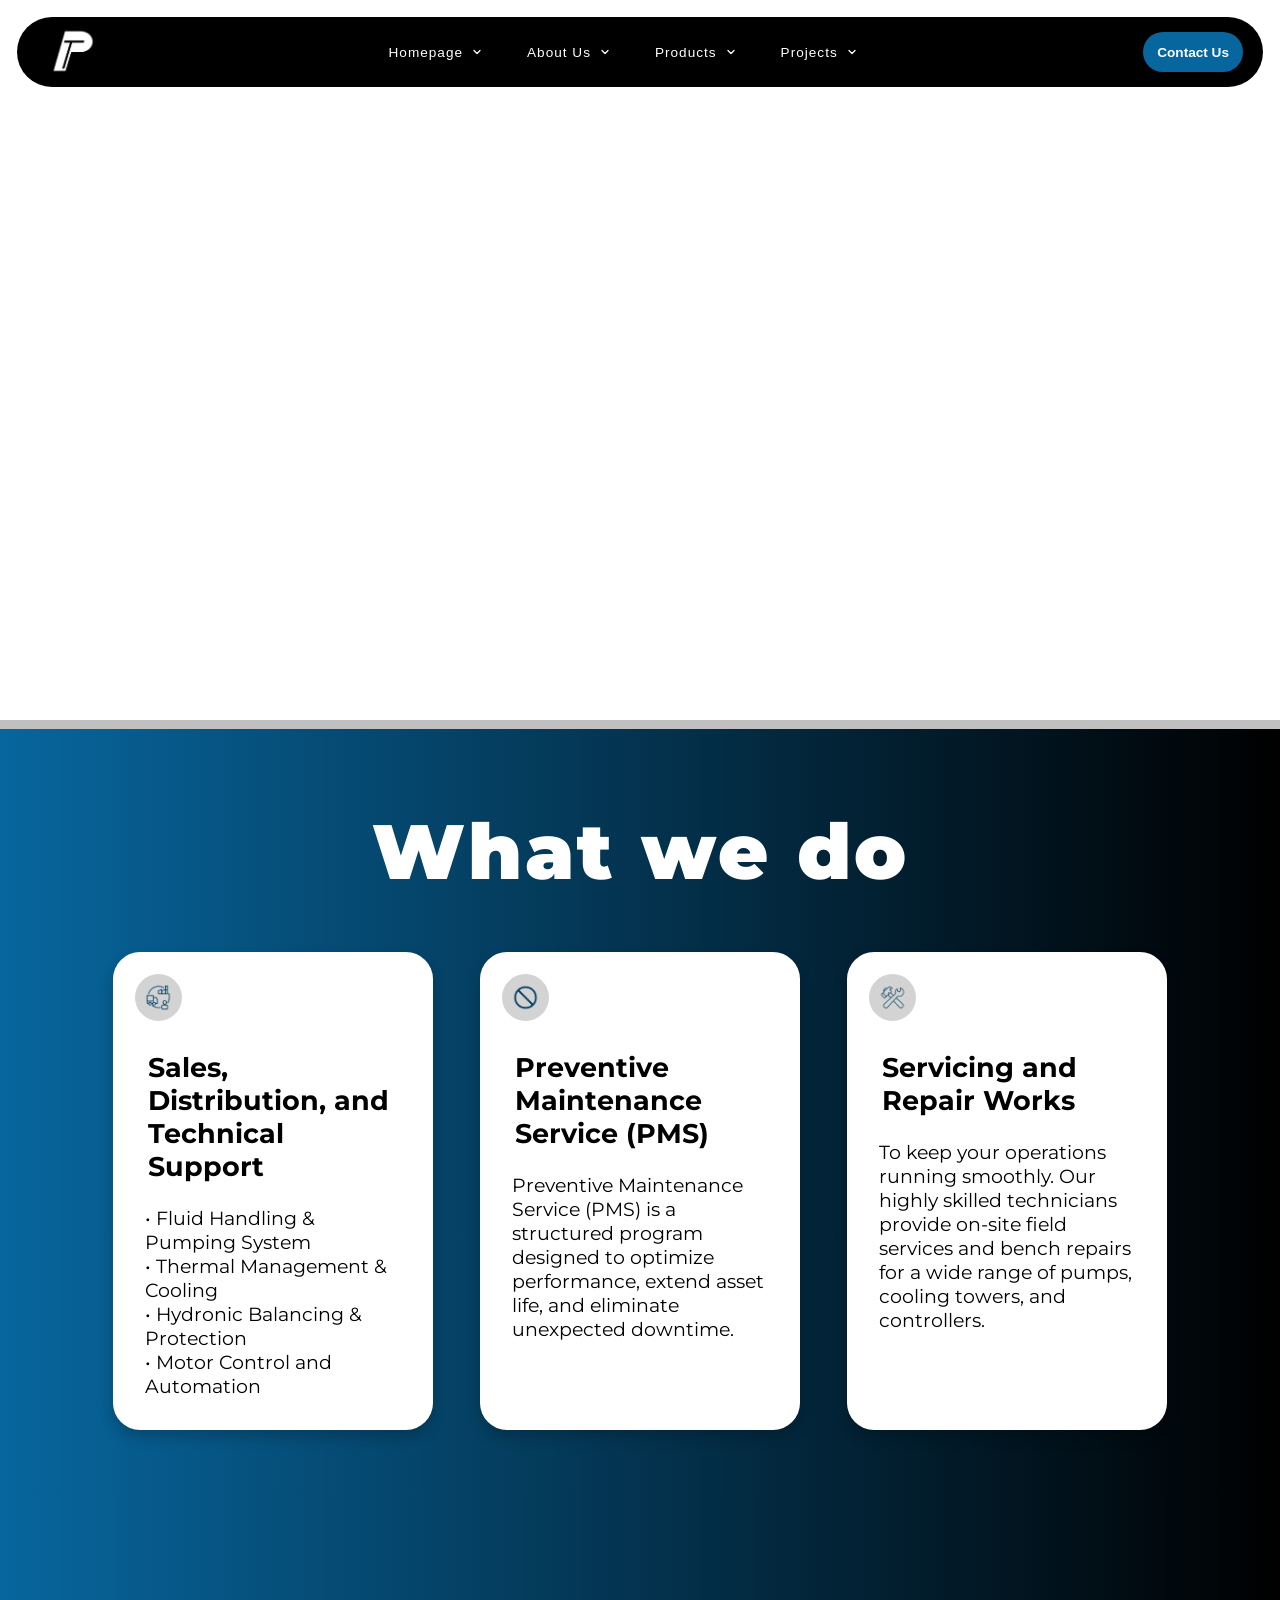
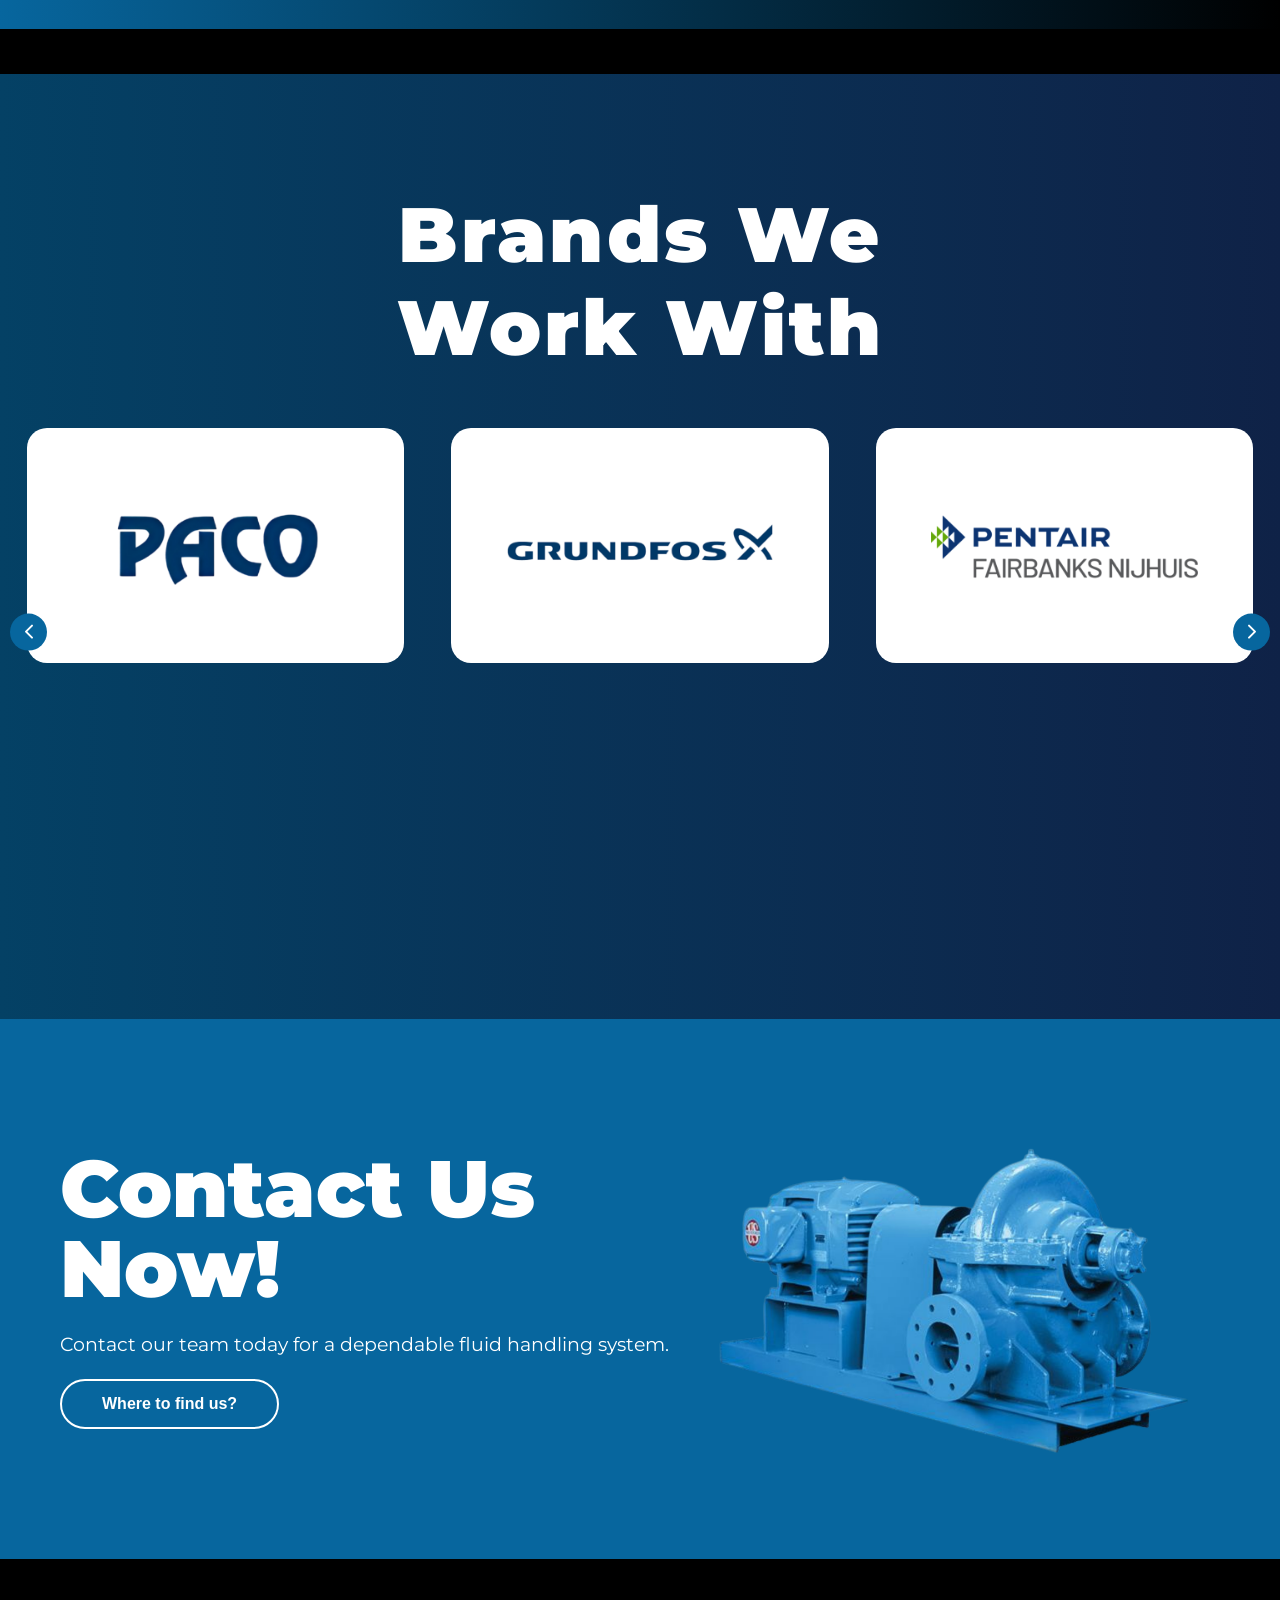
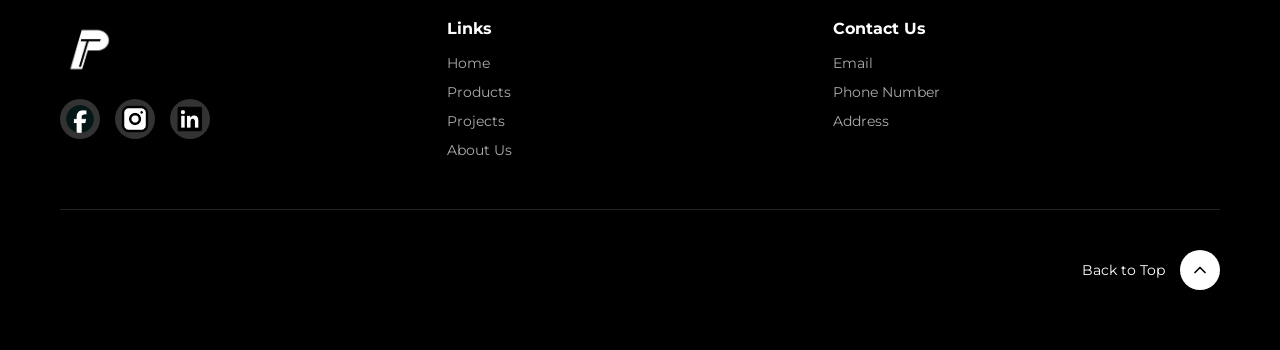
==== commit 0b8b6206: "final update" ====
--- a/index.html
+++ b/index.html
@@ -164,7 +164,7 @@
                 <p>Horizontal End Suction Centrifugal Pump, type LC and LF. Horizontal Split Case Double Suction Centrifugal Pump, type KP.</p>
                 <div class="brand-footer">
                     <h2>View Products</h2>
-                    <a href="products.html#paco"><button class="view-button" aria-label="View Details"></button></a>
+                    <a href="products.html#paco" target="_blank"><button class="view-button" aria-label="View Details"></button></a>
                 </div>
             </div>
             <div class="brand-wrapper">
@@ -172,7 +172,7 @@
                 <p>A wide array of products, pump solutions and services for all applications.</p>
                 <div class="brand-footer">
                     <h2>View Products</h2>
-                    <a href="https://www.grundfos.com/ph"><button class="view-button" aria-label="View Details"></button></a>   
+                    <a href="https://www.grundfos.com/ph" target="_blank"><button class="view-button" aria-label="View Details"></button></a>   
                 </div>             
             </div>
             <div class="brand-wrapper">
@@ -180,15 +180,15 @@
                 <p>Fire pumps that meets the NFPA standards, UL listed, FM approved. Available with electric motor or diesel engine. Tested to ensure that it meets the required specifications before leaving the factory.</p>
                 <div class="brand-footer">
                     <h2>View Products</h2>
-                    <a href="https://www.pentair.com/en-us/flow/fairbanks-nijhuis.html"><button class="view-button" aria-label="View Details"></button></a>      
+                    <a href="https://www.pentair.com/en-us/flow/fairbanks-nijhuis.html" target="_blank"><button class="view-button" aria-label="View Details"></button></a>      
                 </div>             
             </div>
             <div class="brand-wrapper">
                 <img src="assets/eim.png" alt="EIM">
-                <p>Wide range of submersible pumps for sump, sewage and wastewater treatment for buildings, factories, power plant and minina industries.</p>
-                <div class="brand-footer">
-                    <h2>View Products</h2>
-                    <a href="https://www.eimpump.co.jp/en/"><button class="view-button" aria-label="View Details"></button></a>
+                <p>Wide range of submersible pumps for sump, sewage and wastewater treatment for buildings, factories, power plant and mining industries.</p>
+                <div class="brand-footer">
+                    <h2>View Products</h2>
+                    <a href="https://www.eimpump.co.jp/en/" target="_blank" ><button class="view-button" aria-label="View Details"></button></a>
                 </div>             
             </div>
             <div class="brand-wrapper">
@@ -196,7 +196,7 @@
                 <p>Offers an extensive selection of products for Commercial HVAC, Industrial Refrigeration, Power Generation and Industrial Process.</p>
                 <div class="brand-footer">
                     <h2>View Products</h2>
-                    <a href="https://www.evapco.com/"><button class="view-button" aria-label="View Details"></button></a>
+                    <a href="https://www.evapco.com/" target="_blank"><button class="view-button" aria-label="View Details"></button></a>
                     
                 </div>
             </div>
@@ -205,17 +205,17 @@
                 <p>IMI TA and Pneumatex specializes in hydronic balancing and premium pressurization, degassing, and water quality solutions for HVAC systems.</p>
                 <div class="brand-footer">
                     <h2>View Products</h2>
-                    <a href="https://climatecontrol.imiplc.com/"><button class="view-button" aria-label="View Details"></button></a>
+                    <a href="https://climatecontrol.imiplc.com/" target="_blank"><button class="view-button" aria-label="View Details"></button></a>
                 </div>
             </div>
             <div class="brand-wrapper">
                 <img src="assets/alfalaval.png" alt="Alfa Laval">
-                <p>The marker's widest plate heat exhanger portfolio.</p>
-                <div class="brand-footer">
-                    <h2>View Products</h2>
-                    <a href="https://www.alfalaval.com/products/heat-transfer/plate-heat-exchangers/plate-heat-exchangers/"><button class="view-button" aria-label="View Details"></button></a>
+                <p>The market's widest plate heat exhanger portfolio.</p>
+                <div class="brand-footer">
+                    <h2>View Products</h2>
+                    <a href="https://www.alfalaval.com/products/heat-transfer/plate-heat-exchangers/plate-heat-exchangers/" target="_blank"><button class="view-button" aria-label="View Details"></button></a>
                     <h2>PHE Select</h2>
-                    <a href="https://www.alfalaval.com/industries/hvac/hvac-consultant-portal/main/"><button class="view-button" aria-label="View Details"></button></a>
+                    <a href="https://www.alfalaval.com/industries/hvac/hvac-consultant-portal/main/" target="_blank"><button class="view-button" aria-label="View Details"></button></a>
                    
                 </div>
             </div>
@@ -224,7 +224,7 @@
                 <p>Hydropneumatic Tanks (NSF/ANSI/CAN 61 Certified). Expansion Tanks, Tangential Air Separators (ASME Certified).</p>
                 <div class="brand-footer">
                     <h2>View Products</h2>
-                    <a href="https://www.amtrol.com/"><button class="view-button" aria-label="View Details"></button></a>
+                    <a href="https://www.amtrol.com/" target="_blank"><button class="view-button" aria-label="View Details"></button></a>
                 </div>
             </div>
             <div class="brand-wrapper">
@@ -232,7 +232,7 @@
                 <p>Hydropneumatic Tanks & Expansion Tanks.</p>
                 <div class="brand-footer">
                     <h2>View Products</h2>
-                    <a href="https://nema-winkelmann.com/index.php?id=6&L=1/"><button class="view-button" aria-label="View Details"></button></a>
+                    <a href="https://nema-winkelmann.com/index.php?id=6&L=1/" target="_blank"><button class="view-button" aria-label="View Details"></button></a>
                 </div>
             </div>
             <div class="brand-wrapper">
@@ -240,7 +240,7 @@
                 <p>Variable frequency Drives. <br> Soft Starters.</p>
                 <div class="brand-footer">
                     <h2>View Products</h2>
-                    <a href="https://www.danfoss.com/en/"><button class="view-button" aria-label="View Details"></button></a>
+                    <a href="https://www.danfoss.com/en/" target="_blank"><button class="view-button" aria-label="View Details"></button></a>
                 </div>
             </div>
             <div class="brand-wrapper">
@@ -248,7 +248,7 @@
                 <p>Motor Control & Protection.</p>
                 <div class="brand-footer">
                     <h2>View Products</h2>
-                    <a href="https://www.rockwellautomation.com/en-us.html"><button class="view-button" aria-label="View Details"></button></a>
+                    <a href="https://www.rockwellautomation.com/en-us.html" target="_blank"><button class="view-button" aria-label="View Details"></button></a>
                 </div>
             </div>
             <div class="brand-wrapper">
@@ -256,7 +256,7 @@
                 <p>Motor Control & Protection.</p>
                 <div class="brand-footer">
                     <h2>View Products</h2>
-                    <a href="https://www.ls-electric.com/"><button class="view-button" aria-label="View Details"></button></a>
+                    <a href="https://www.ls-electric.com/" target="_blank"><button class="view-button" aria-label="View Details"></button></a>
                 </div>
             </div>
             <div class="brand-wrapper">
@@ -264,15 +264,15 @@
                 <p>Fire pump controller, Automatic Transfer Switch. UL listed FM approved, built to the latest edition of NFPA 20 standards.</p>
                 <div class="brand-footer">
                     <h2>View Products</h2>
-                    <a href="https://www.tornatech.com/product-category/fire-pump-controllers-accessories/"><button class="view-button" aria-label="View Details"></button></a>
+                    <a href="https://www.tornatech.com/product-category/fire-pump-controllers-accessories/" target="_blank"><button class="view-button" aria-label="View Details"></button></a>
                 </div>
             </div>
             <div class="brand-wrapper">
                 <img src="assets/tornatech.png" alt="Tornatech">
-                <p>Conception and manufacturing of fire pump controllers.</p>
-                <div class="brand-footer">
-                    <h2>View Products</h2>
-                    <a href="https://www.tornatech.com/product-category/fire-pump-controllers-accessories/"><button class="view-button" aria-label="View Details"></button></a>
+                <p>Manufacturer of fire pump controllers listed by UL and approved by FM and in accordance with the widley recognized NFPA 20 Standardss.</p>
+                <div class="brand-footer">
+                    <h2>View Products</h2>
+                    <a href="https://www.tornatech.com/product-category/fire-pump-controllers-accessories/" target="_blank"><button class="view-button" aria-label="View Details"></button></a>
                 </div>
             </div>
         </div>
@@ -402,6 +402,7 @@
             <li><h2>Links</h2></li>
             <li><a href="#">Home</a></li>
             <li><a href="products.html">Products</a></li>
+            <li><a href="projects.html">Projects</a></li>
             <li><a href="about.html">About Us</a></li>
         </ul>
         <ul class="footer-nav">
--- a/css/styles.css
+++ b/css/styles.css
@@ -20,10 +20,95 @@
     list-style-type: none;
 }
 
+:root {
+    --ease-standard: cubic-bezier(0.22, 1, 0.36, 1);
+}
+
 body {
     padding-top: 0;
     overflow-x: hidden;
-    font-family: 'Montserrat', sans-serif;  
+    font-family: 'Montserrat', sans-serif;
+    animation: fadeInPage 0.55s var(--ease-standard) both;
+}
+
+@keyframes fadeInPage {
+    from {
+        opacity: 0;
+    }
+    to {
+        opacity: 1;
+    }
+}
+
+@keyframes fadeInUp {
+    from {
+        opacity: 0;
+        transform: translateY(18px);
+    }
+    to {
+        opacity: 1;
+        transform: translateY(0);
+    }
+}
+
+.nav-bar,
+.mega-menu,
+.nav-item,
+.mega-col a,
+.logo,
+.hero,
+.what,
+.brands-section,
+.cta,
+.about-wrapper,
+.mission-wrapper,
+.milestones-section,
+.products-sidebar,
+.products-main,
+.projects-main,
+.product-card,
+.project-card,
+.box-wrapper,
+.brand-wrapper,
+.contact-popup,
+.contact-row,
+.social-icon,
+footer {
+    animation: fadeInUp 0.5s var(--ease-standard) both;
+}
+
+.nav-bar,
+.nav-item,
+.mega-col a,
+.logo,
+.box-wrapper,
+.brand-wrapper,
+.product-card,
+.project-card,
+.social-icon,
+.contact-row,
+button,
+.arrow-btn,
+.view-button,
+.back-to-top {
+    transition: transform 0.25s var(--ease-standard), box-shadow 0.25s var(--ease-standard), filter 0.25s var(--ease-standard), background-color 0.25s var(--ease-standard), color 0.25s var(--ease-standard), opacity 0.25s var(--ease-standard);
+}
+
+.logo:hover,
+.nav-item:hover,
+.mega-col a:hover,
+.box-wrapper:hover,
+.brand-wrapper:hover,
+.product-card:hover,
+.project-card:hover,
+.social-icon:hover,
+.contact-row:hover,
+button:hover,
+.arrow-btn:hover,
+.view-button:hover,
+.back-to-top:hover {
+    transform: translateY(-4px);
+    filter: brightness(1.02);
 }
 
 .products-page::before {
@@ -1209,9 +1294,13 @@
     flex-direction: column;
     gap: 6px;
     margin-top: 6px;
-    margin-left: 14px;
-    padding-left: 12px;
+    margin-left: 16px;
+    padding-left: 14px;
     border-left: 1px solid rgba(255, 255, 255, 0.1);
+}
+
+.sidebar-item > .sidebar-link {
+    padding-left: 8px;
 }
 
 .sidebar-sub li a {
@@ -1442,34 +1531,55 @@
 
 /* PDF Viewer */
 .pdf-overlay {
-    display: none;
     position: fixed;
     inset: 0;
-    background: rgba(0,0,0,0.6);
+    display: flex;
+    align-items: center;
+    justify-content: center;
+    background: rgba(3, 10, 17, 0.7);
+    backdrop-filter: blur(5px);
+    -webkit-backdrop-filter: blur(5px);
     z-index: 1000;
-    align-items: center;
-    justify-content: center;
-}
+    opacity: 0;
+    visibility: hidden;
+    pointer-events: none;
+    transition: opacity 0.28s ease, visibility 0.28s ease;
+}
+
 .pdf-overlay.open {
-    display: flex;
-}
+    opacity: 1;
+    visibility: visible;
+    pointer-events: auto;
+}
+
 .pdf-popup {
-    background: #fff;
-    border-radius: 10px;
-    padding: 20px;
-    max-width: 90vw;
+    background: rgba(255, 255, 255, 0.96);
+    border-radius: 22px;
+    padding: 26px 22px 18px;
+    width: min(90vw, 1080px);
     max-height: 90vh;
     position: relative;
     display: flex;
     flex-direction: column;
     align-items: center;
-}
+    box-shadow: 0 25px 70px rgba(0, 0, 0, 0.28);
+    border: 1px solid rgba(7, 102, 158, 0.12);
+    transform: scale(0.96) translateY(18px);
+    opacity: 0;
+    transition: transform 0.32s cubic-bezier(0.22, 1, 0.36, 1), opacity 0.32s ease;
+}
+
+.pdf-overlay.open .pdf-popup {
+    transform: scale(1) translateY(0);
+    opacity: 1;
+}
+
 .pdf-popup .close-btn {
     position: absolute;
     top: 16px;
     right: 16px;
-    width: 32px;
-    height: 32px;
+    width: 36px;
+    height: 36px;
     border-radius: 50%;
     background: #07669e;
     border: none;
@@ -1479,29 +1589,62 @@
     cursor: pointer;
     padding: 0;
     margin: 0;
+    box-shadow: 0 6px 18px rgba(7, 102, 158, 0.28);
+    transition: transform 0.2s ease, background-color 0.2s ease;
+}
+
+.pdf-popup .close-btn:hover {
+    background: #044165;
+    transform: rotate(90deg);
 }
 
 .pdf-canvas-wrap {
-    overflow: visible;
+    width: 100%;
+    overflow: hidden;
     display: flex;
     align-items: center;
     justify-content: center;
-}
+    padding: 20px 10px 8px;
+    background: linear-gradient(180deg, #f5f9fb 0%, #edf3f7 100%);
+    border-radius: 16px;
+    border: 1px solid rgba(7, 102, 158, 0.08);
+    min-height: 60vh;
+}
+
 #pdfCanvas {
     display: block;
     max-width: 100%;
-    max-height: 100%;
-    box-shadow: 0 2px 10px rgba(0,0,0,0.2);
-}
+    max-height: 72vh;
+    border-radius: 10px;
+    box-shadow: 0 12px 28px rgba(0, 0, 0, 0.12);
+    background: #fff;
+}
+
 .pdf-controls {
     display: flex;
     align-items: center;
+    justify-content: center;
     gap: 16px;
-    margin-top: 12px;
-}
+    margin-top: 14px;
+    width: min(100%, 360px);
+    background: #f4f8fb;
+    border: 1px solid rgba(7, 102, 158, 0.08);
+    border-radius: 999px;
+    padding: 8px 12px;
+}
+
+#pdfPageNum {
+    min-width: 120px;
+    text-align: center;
+    font-size: 0.82rem;
+    font-weight: 700;
+    color: #0a2238;
+    letter-spacing: 0.02em;
+}
+
 .pdf-controls button {
-    width: 37px;
-    height: 37px;
+    width: 36px;
+    height: 36px;
     border-radius: 50%;
     background-color: #07669e;
     border: none;
@@ -1509,13 +1652,20 @@
     align-items: center;
     justify-content: center;
     cursor: pointer;
-    transition: background-color 0.3s ease;
+    transition: background-color 0.2s ease, transform 0.2s ease;
     padding: 0;
     margin: 0;
 }
 
 .pdf-controls button:hover {
     background-color: #044165;
+    transform: translateY(-1px);
+}
+
+.pdf-controls button:disabled {
+    opacity: 0.45;
+    cursor: default;
+    transform: none;
 }
 
 .pdf-controls button:disabled {
@@ -1867,15 +2017,36 @@
 }
 
 .projects-section h2 {
-    font-size: 1.6rem;
+    font-size: 1.75rem;
     font-weight: 800;
     color: #111;
-    margin-bottom: 20px;
+    margin: 0 0 30px;
+    padding: 0 0 14px;
+    border-bottom: 3px solid #07669e;
 }
 
 .projects-section {
     margin-bottom: 50px;
     scroll-margin-top: 120px;
+}
+
+.projects-category {
+    margin-bottom: 38px;
+    scroll-margin-top: 120px;
+}
+
+.projects-category > h3 {
+    width: fit-content;
+    max-width: 100%;
+    color: #075b89;
+    font-size: 1.05rem;
+    font-weight: 800;
+    line-height: 1.4;
+    margin: 0 0 22px;
+    padding: 9px 14px;
+    border-left: 4px solid #07669e;
+    background: #edf4f7;
+    border-radius: 0 6px 6px 0;
 }
 
 .project-card {
@@ -1934,4 +2105,16 @@
 @keyframes skeleton-shimmer {
     0%   { background-position: 100% 50%; }
     100% { background-position: 0 50%; }
+}
+
+@media (prefers-reduced-motion: reduce) {
+    html {
+        scroll-behavior: auto;
+    }
+
+    *, *::before, *::after {
+        animation-duration: 0.01ms !important;
+        animation-iteration-count: 1 !important;
+        transition-duration: 0.01ms !important;
+    }
 }
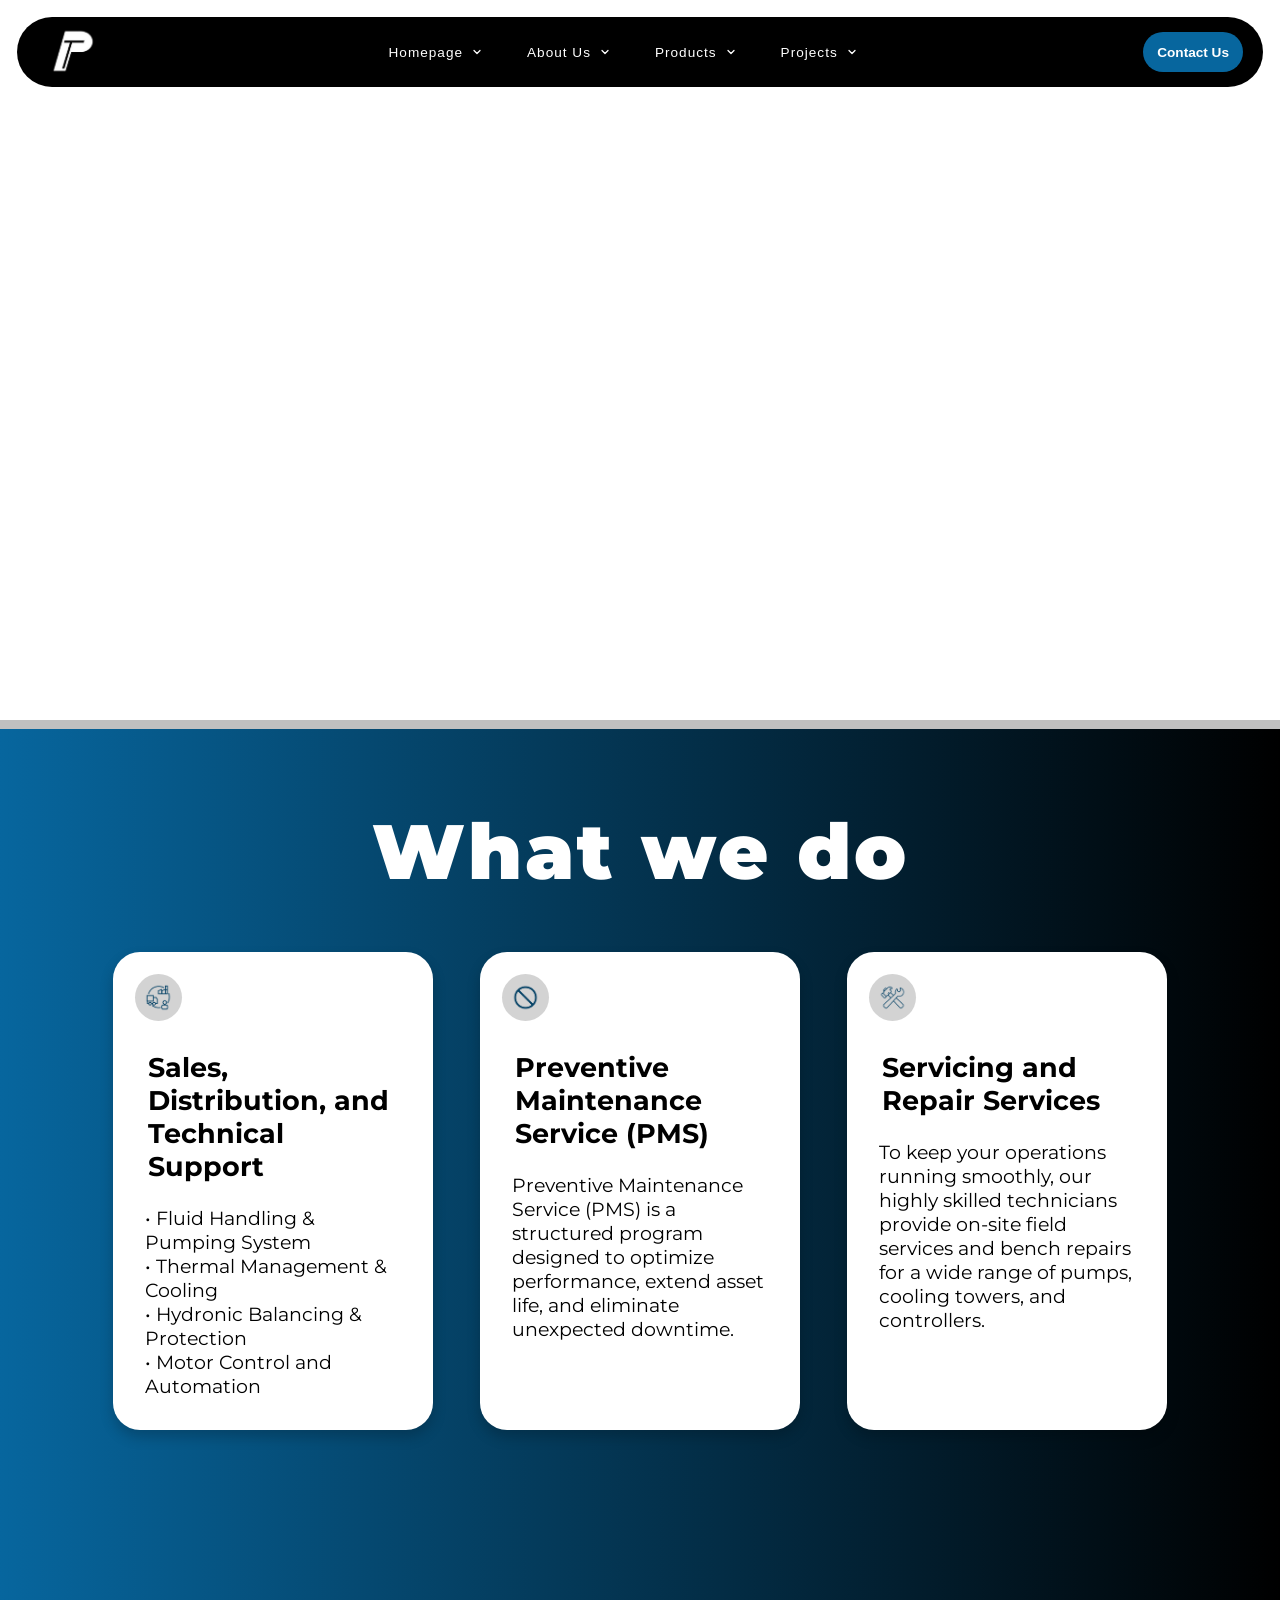
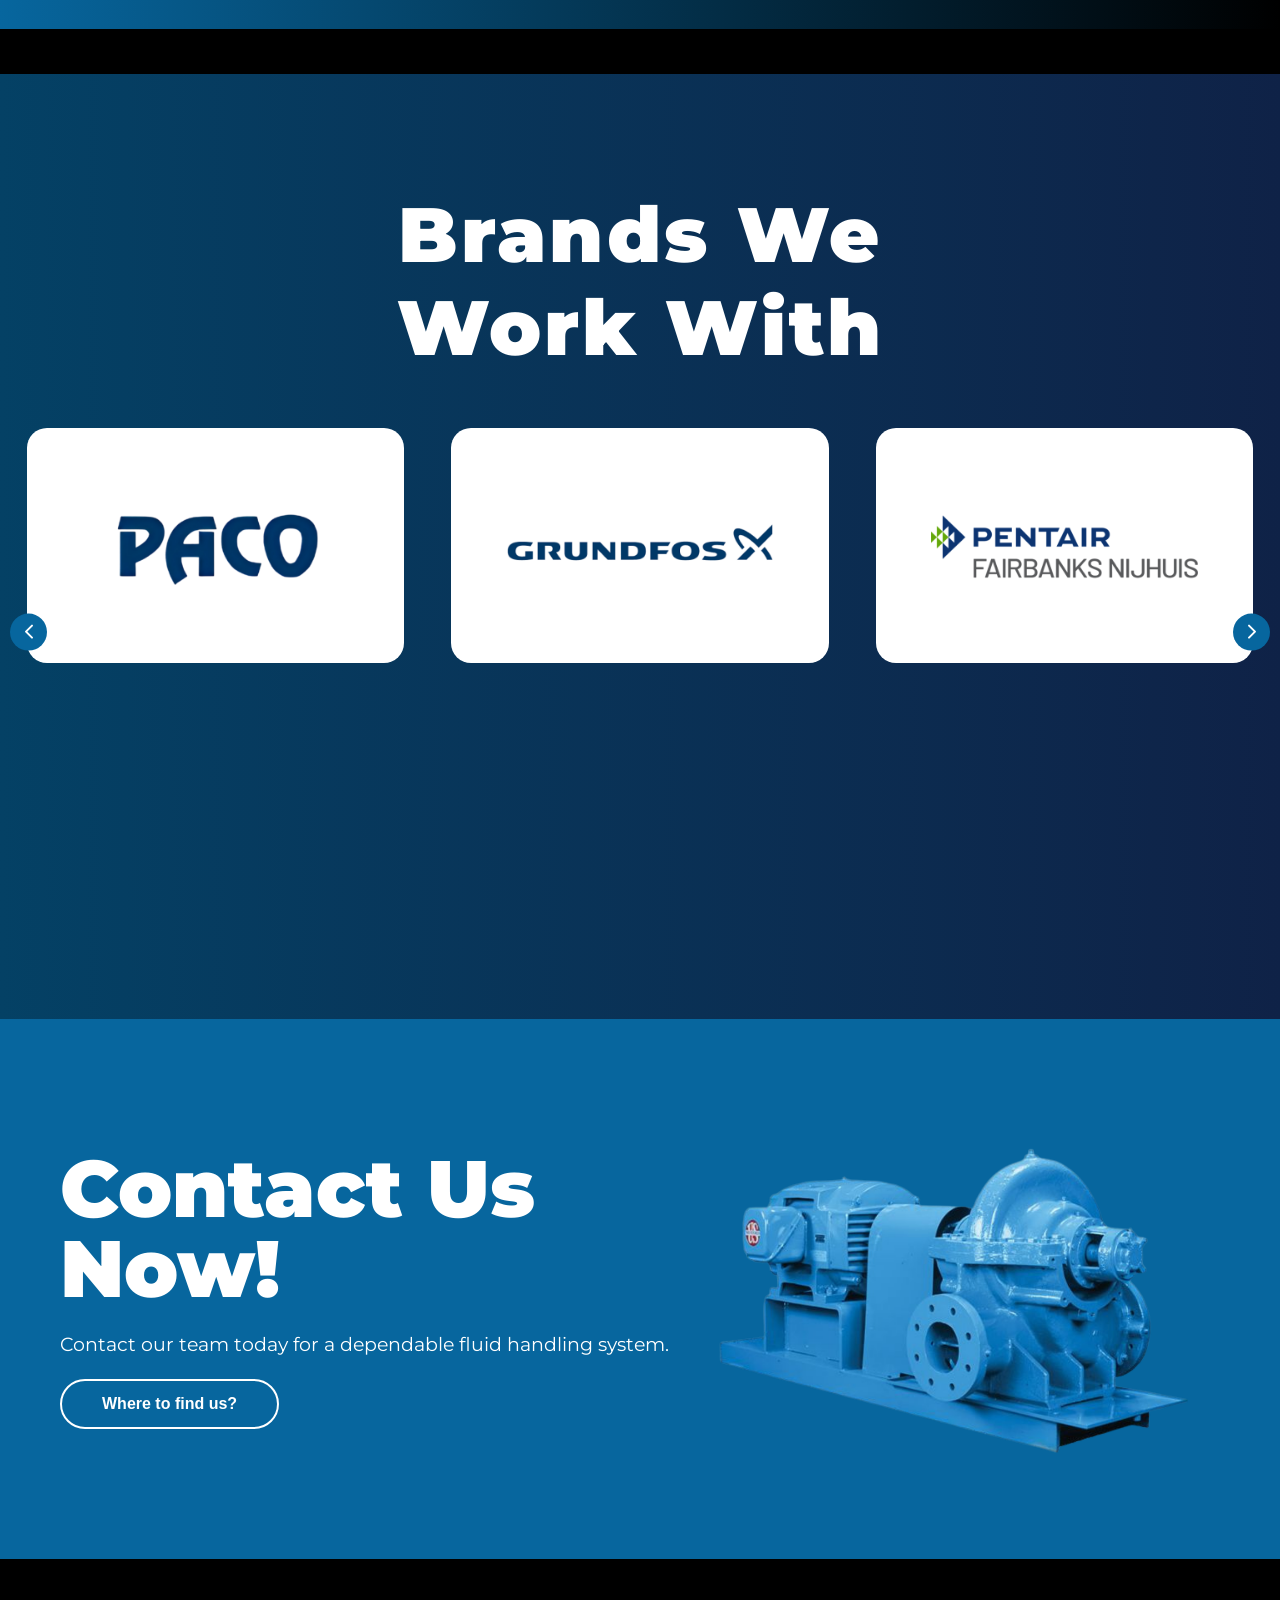
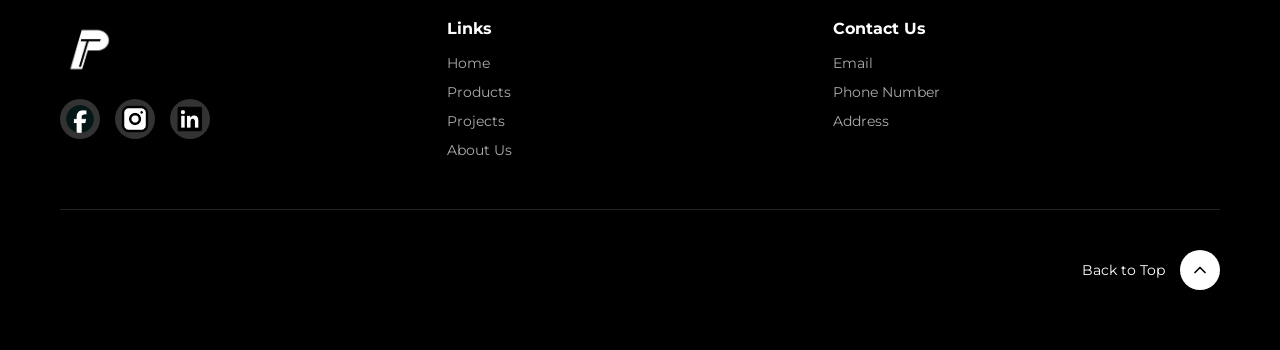
==== commit 04287184: "spell" ====
--- a/index.html
+++ b/index.html
@@ -144,8 +144,8 @@
             </div>
             <div class="box-wrapper">
                 <div class="icon"><img src="assets/repair.png"></div>
-                <h2>Servicing and Repair Works</h2>
-                <p>To keep your operations running smoothly. Our highly skilled technicians provide on-site field services and bench repairs for a wide range of pumps, cooling towers, and controllers.</p>
+                <h2>Servicing and Repair Services</h2>
+                <p>To keep your operations running smoothly, our highly skilled technicians provide on-site field services and bench repairs for a wide range of pumps, cooling towers, and controllers.</p>
             </div>
         </div>
     </div>
@@ -161,7 +161,7 @@
             <div class="brand-wrapper">
 
                 <img src="assets/paco.png" alt="Paco">
-                <p>Horizontal End Suction Centrifugal Pump, type LC and LF. Horizontal Split Case Double Suction Centrifugal Pump, type KP.</p>
+                <p>PACO offers horizontal end-suction centrifugal pumps in types LC and LF, as well as horizontal split-case, double-suction centrifugal pumps in type KP.</p>
                 <div class="brand-footer">
                     <h2>View Products</h2>
                     <a href="products.html#paco" target="_blank"><button class="view-button" aria-label="View Details"></button></a>
@@ -169,7 +169,7 @@
             </div>
             <div class="brand-wrapper">
                 <img src="assets/grundfos.png" alt="Grundfos">
-                <p>A wide array of products, pump solutions and services for all applications.</p>
+                <p>Grundfos offers a wide array of products, pump solutions, and services for all applications.</p>
                 <div class="brand-footer">
                     <h2>View Products</h2>
                     <a href="https://www.grundfos.com/ph" target="_blank"><button class="view-button" aria-label="View Details"></button></a>   
@@ -177,7 +177,7 @@
             </div>
             <div class="brand-wrapper">
                 <img src="assets/pentair.png" alt="Pentair">
-                <p>Fire pumps that meets the NFPA standards, UL listed, FM approved. Available with electric motor or diesel engine. Tested to ensure that it meets the required specifications before leaving the factory.</p>
+                <p>Fire pumps that meet NFPA standards and are UL listed and FM approved. They are available with electric motors or diesel engines and are tested to ensure that they meet the required specifications before leaving the factory.</p>
                 <div class="brand-footer">
                     <h2>View Products</h2>
                     <a href="https://www.pentair.com/en-us/flow/fairbanks-nijhuis.html" target="_blank"><button class="view-button" aria-label="View Details"></button></a>      
@@ -185,7 +185,7 @@
             </div>
             <div class="brand-wrapper">
                 <img src="assets/eim.png" alt="EIM">
-                <p>Wide range of submersible pumps for sump, sewage and wastewater treatment for buildings, factories, power plant and mining industries.</p>
+                <p>EIM offers a wide range of submersible pumps for sump, sewage, and wastewater treatment in buildings, factories, power plants, and mining industries.</p>
                 <div class="brand-footer">
                     <h2>View Products</h2>
                     <a href="https://www.eimpump.co.jp/en/" target="_blank" ><button class="view-button" aria-label="View Details"></button></a>
@@ -193,7 +193,7 @@
             </div>
             <div class="brand-wrapper">
                 <img src="assets/evapco.png" alt="Evapco">
-                <p>Offers an extensive selection of products for Commercial HVAC, Industrial Refrigeration, Power Generation and Industrial Process.</p>
+                <p>EVAPCO offers an extensive selection of products for commercial HVAC, industrial refrigeration, power generation, and industrial processes.</p>
                 <div class="brand-footer">
                     <h2>View Products</h2>
                     <a href="https://www.evapco.com/" target="_blank"><button class="view-button" aria-label="View Details"></button></a>
@@ -202,7 +202,7 @@
             </div>
             <div class="brand-wrapper">
                 <img src="assets/imi.png" alt="IMi">
-                <p>IMI TA and Pneumatex specializes in hydronic balancing and premium pressurization, degassing, and water quality solutions for HVAC systems.</p>
+                <p>IMI TA and Pneumatex specialize in hydronic balancing and premium pressurization, degassing, and water quality solutions for HVAC systems.</p>
                 <div class="brand-footer">
                     <h2>View Products</h2>
                     <a href="https://climatecontrol.imiplc.com/" target="_blank"><button class="view-button" aria-label="View Details"></button></a>
@@ -210,18 +210,22 @@
             </div>
             <div class="brand-wrapper">
                 <img src="assets/alfalaval.png" alt="Alfa Laval">
-                <p>The market's widest plate heat exhanger portfolio.</p>
-                <div class="brand-footer">
-                    <h2>View Products</h2>
-                    <a href="https://www.alfalaval.com/products/heat-transfer/plate-heat-exchangers/plate-heat-exchangers/" target="_blank"><button class="view-button" aria-label="View Details"></button></a>
-                    <h2>PHE Select</h2>
-                    <a href="https://www.alfalaval.com/industries/hvac/hvac-consultant-portal/main/" target="_blank"><button class="view-button" aria-label="View Details"></button></a>
+                <p>Alfa Laval offers the market's widest plate heat exchanger portfolio.</p>
+                <div class="brand-footer alfa-laval-footer">
+                    <div class="alfa-laval-action">
+                        <h2>View Products</h2>
+                        <a class="view-button" href="https://www.alfalaval.com/products/heat-transfer/plate-heat-exchangers/plate-heat-exchangers/" target="_blank" aria-label="View Alfa Laval products"></a>
+                    </div>
+                    <div class="alfa-laval-action">
+                        <h2>PHE Select</h2>
+                        <a class="view-button" href="https://www.alfalaval.com/industries/hvac/hvac-consultant-portal/main/" target="_blank" aria-label="Open Alfa Laval PHE Select"></a>
+                    </div>
                    
                 </div>
             </div>
             <div class="brand-wrapper">
                 <img src="assets/amtrol.png" alt="Amtrol">
-                <p>Hydropneumatic Tanks (NSF/ANSI/CAN 61 Certified). Expansion Tanks, Tangential Air Separators (ASME Certified).</p>
+                <p>Amtrol offers hydropneumatic tanks certified to NSF/ANSI/CAN 61, expansion tanks, and tangential air separators certified to ASME standards.</p>
                 <div class="brand-footer">
                     <h2>View Products</h2>
                     <a href="https://www.amtrol.com/" target="_blank"><button class="view-button" aria-label="View Details"></button></a>
@@ -229,7 +233,7 @@
             </div>
             <div class="brand-wrapper">
                 <img src="assets/nema.png" alt="Nema">
-                <p>Hydropneumatic Tanks & Expansion Tanks.</p>
+                <p>Nema offers hydropneumatic and expansion tanks.</p>
                 <div class="brand-footer">
                     <h2>View Products</h2>
                     <a href="https://nema-winkelmann.com/index.php?id=6&L=1/" target="_blank"><button class="view-button" aria-label="View Details"></button></a>
@@ -237,7 +241,7 @@
             </div>
             <div class="brand-wrapper">
                 <img src="assets/danfoss.png" alt="Danfoss">
-                <p>Variable frequency Drives. <br> Soft Starters.</p>
+                <p>Variable frequency drives and soft starters.</p>
                 <div class="brand-footer">
                     <h2>View Products</h2>
                     <a href="https://www.danfoss.com/en/" target="_blank"><button class="view-button" aria-label="View Details"></button></a>
@@ -245,7 +249,7 @@
             </div>
             <div class="brand-wrapper">
                 <img src="assets/ab.png" alt="AB">
-                <p>Motor Control & Protection.</p>
+                <p>Motor control and protection.</p>
                 <div class="brand-footer">
                     <h2>View Products</h2>
                     <a href="https://www.rockwellautomation.com/en-us.html" target="_blank"><button class="view-button" aria-label="View Details"></button></a>
@@ -253,7 +257,7 @@
             </div>
             <div class="brand-wrapper">
                 <img src="assets/ls.png" alt="LS">
-                <p>Motor Control & Protection.</p>
+                <p>Motor control and protection.</p>
                 <div class="brand-footer">
                     <h2>View Products</h2>
                     <a href="https://www.ls-electric.com/" target="_blank"><button class="view-button" aria-label="View Details"></button></a>
@@ -261,7 +265,7 @@
             </div>
             <div class="brand-wrapper">
                 <img src="assets/eaton.png" alt="Eaton">
-                <p>Fire pump controller, Automatic Transfer Switch. UL listed FM approved, built to the latest edition of NFPA 20 standards.</p>
+                <p>Eaton offers fire pump controllers and automatic transfer switches that are UL listed, FM approved, and built to meet the latest edition of NFPA 20.</p>
                 <div class="brand-footer">
                     <h2>View Products</h2>
                     <a href="https://www.tornatech.com/product-category/fire-pump-controllers-accessories/" target="_blank"><button class="view-button" aria-label="View Details"></button></a>
@@ -269,7 +273,7 @@
             </div>
             <div class="brand-wrapper">
                 <img src="assets/tornatech.png" alt="Tornatech">
-                <p>Manufacturer of fire pump controllers listed by UL and approved by FM and in accordance with the widley recognized NFPA 20 Standardss.</p>
+                <p>Tornatech manufactures fire pump controllers listed by UL and approved by FM in accordance with the widely recognized NFPA 20 standard.</p>
                 <div class="brand-footer">
                     <h2>View Products</h2>
                     <a href="https://www.tornatech.com/product-category/fire-pump-controllers-accessories/" target="_blank"><button class="view-button" aria-label="View Details"></button></a>
--- a/css/styles.css
+++ b/css/styles.css
@@ -1238,6 +1238,17 @@
     overflow-y: auto;
 }
 
+.nav-bar,
+.products-sidebar {
+    scrollbar-width: none;
+    -ms-overflow-style: none;
+}
+
+.nav-bar::-webkit-scrollbar,
+.products-sidebar::-webkit-scrollbar {
+    display: none;
+}
+
 .products-sidebar h2 {
     color: white;
     font-size: 1.1rem;
@@ -1822,6 +1833,7 @@
     }
     .nav-top { height: 60px; }
     .logo img { max-width: 52px; }
+    .nav-list > .nav-item:last-child { margin-bottom: 8px; }
 
     .hero {
         height: auto;
@@ -1856,9 +1868,34 @@
         width: 100% !important;
         padding: 20px 14px;
     }
+    .brand-wrapper:hover {
+        max-height: none;
+        transition: none;
+    }
     .brand-wrapper p,
     .brand-wrapper .brand-footer {
         opacity: 1;
+        transition: none;
+    }
+    .brand-wrapper:hover p,
+    .brand-wrapper:hover .brand-footer {
+        opacity: 1;
+        transition: none;
+    }
+    .alfa-laval-footer {
+        display: grid;
+        grid-template-columns: repeat(2, minmax(0, 1fr));
+        gap: 12px;
+    }
+    .alfa-laval-action {
+        display: flex;
+        flex-direction: column;
+        align-items: center;
+        gap: 8px;
+    }
+    .alfa-laval-action h2 {
+        font-size: 0.75rem;
+        text-align: center;
     }
 
     .milestones-section { padding: 40px 20px; }
@@ -1948,8 +1985,9 @@
         position: relative;
         right: auto;
         bottom: auto;
-        height: 200px;
+        height: 230px;
         width: 100%;
+        max-width: none;
         margin-top: 20px;
         display: flex;
         align-items: center;
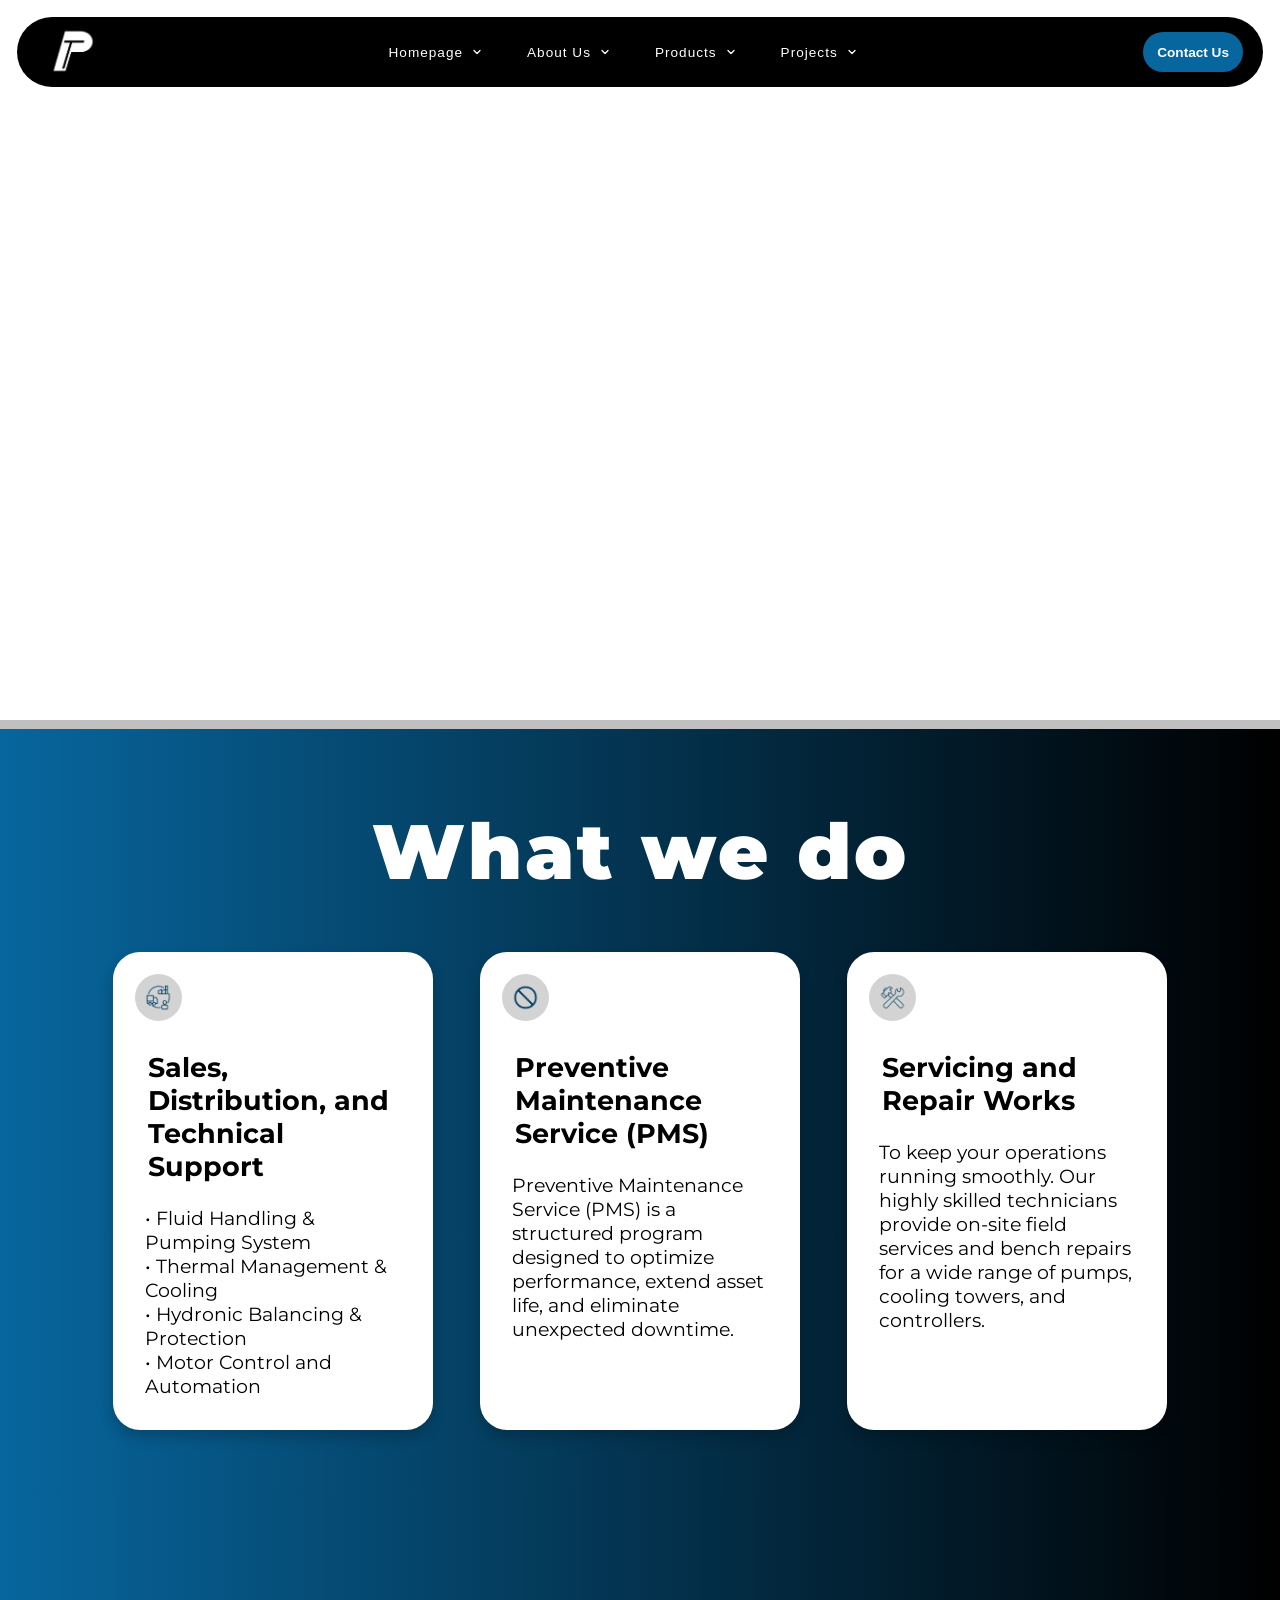
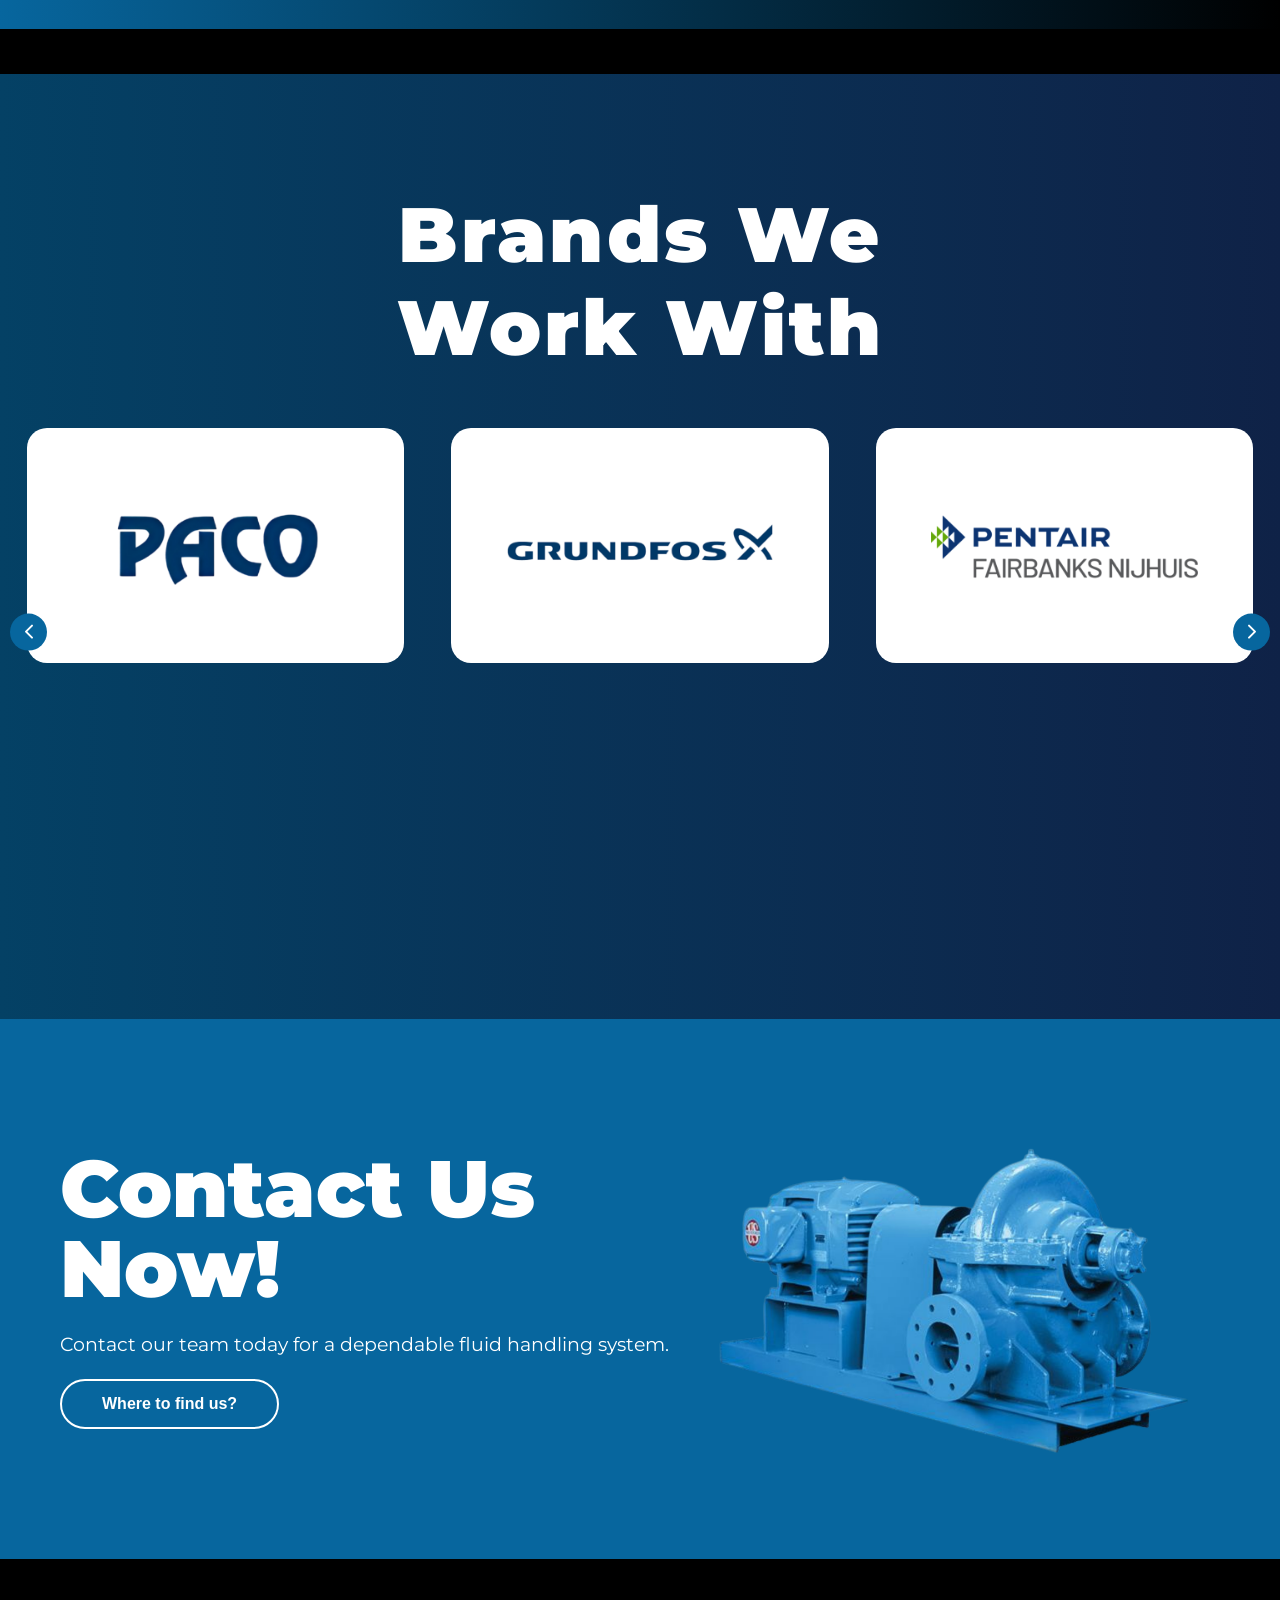
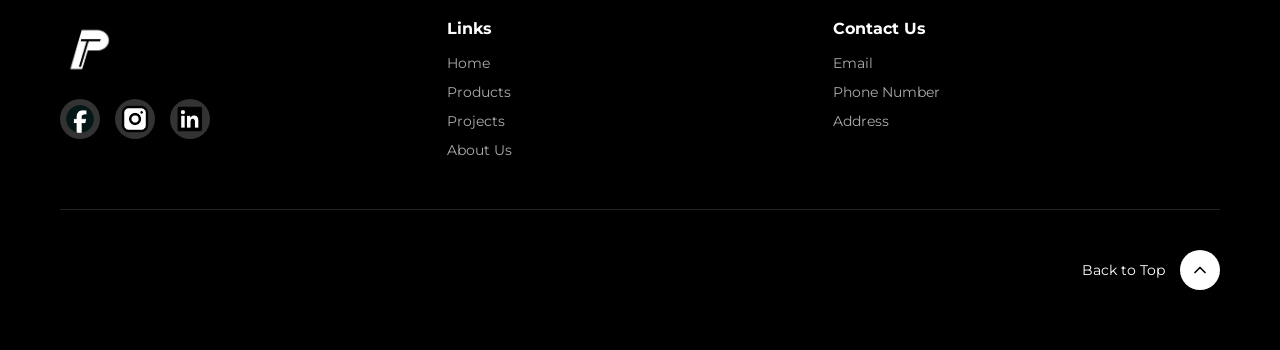
==== commit 5d995882: "spell final cope" ====
--- a/index.html
+++ b/index.html
@@ -144,8 +144,8 @@
             </div>
             <div class="box-wrapper">
                 <div class="icon"><img src="assets/repair.png"></div>
-                <h2>Servicing and Repair Services</h2>
-                <p>To keep your operations running smoothly, our highly skilled technicians provide on-site field services and bench repairs for a wide range of pumps, cooling towers, and controllers.</p>
+                <h2>Servicing and Repair Works</h2>
+                <p>To keep your operations running smoothly. Our highly skilled technicians provide on-site field services and bench repairs for a wide range of pumps, cooling towers, and controllers.</p>
             </div>
         </div>
     </div>
@@ -161,7 +161,7 @@
             <div class="brand-wrapper">
 
                 <img src="assets/paco.png" alt="Paco">
-                <p>PACO offers horizontal end-suction centrifugal pumps in types LC and LF, as well as horizontal split-case, double-suction centrifugal pumps in type KP.</p>
+                <p>Horizontal End Suction Centrifugal Pump, type LC and LF. Horizontal Split Case Double Suction Centrifugal Pump, type KP.</p>
                 <div class="brand-footer">
                     <h2>View Products</h2>
                     <a href="products.html#paco" target="_blank"><button class="view-button" aria-label="View Details"></button></a>
@@ -169,7 +169,7 @@
             </div>
             <div class="brand-wrapper">
                 <img src="assets/grundfos.png" alt="Grundfos">
-                <p>Grundfos offers a wide array of products, pump solutions, and services for all applications.</p>
+                <p>A wide array of products, pump solutions and services for all applications.</p>
                 <div class="brand-footer">
                     <h2>View Products</h2>
                     <a href="https://www.grundfos.com/ph" target="_blank"><button class="view-button" aria-label="View Details"></button></a>   
@@ -177,7 +177,7 @@
             </div>
             <div class="brand-wrapper">
                 <img src="assets/pentair.png" alt="Pentair">
-                <p>Fire pumps that meet NFPA standards and are UL listed and FM approved. They are available with electric motors or diesel engines and are tested to ensure that they meet the required specifications before leaving the factory.</p>
+                <p>Fire pumps that meets the NFPA standards, UL listed, FM approved. Available with electric motor or diesel engine. Tested to ensure that it meets the required specifications before leaving the factory.</p>
                 <div class="brand-footer">
                     <h2>View Products</h2>
                     <a href="https://www.pentair.com/en-us/flow/fairbanks-nijhuis.html" target="_blank"><button class="view-button" aria-label="View Details"></button></a>      
@@ -185,7 +185,7 @@
             </div>
             <div class="brand-wrapper">
                 <img src="assets/eim.png" alt="EIM">
-                <p>EIM offers a wide range of submersible pumps for sump, sewage, and wastewater treatment in buildings, factories, power plants, and mining industries.</p>
+                <p>Wide range of submersible pumps for sump, sewage and wastewater treatment for buildings, factories, power plant and mining industries.</p>
                 <div class="brand-footer">
                     <h2>View Products</h2>
                     <a href="https://www.eimpump.co.jp/en/" target="_blank" ><button class="view-button" aria-label="View Details"></button></a>
@@ -193,7 +193,7 @@
             </div>
             <div class="brand-wrapper">
                 <img src="assets/evapco.png" alt="Evapco">
-                <p>EVAPCO offers an extensive selection of products for commercial HVAC, industrial refrigeration, power generation, and industrial processes.</p>
+                <p>Offers an extensive selection of products for Commercial HVAC, Industrial Refrigeration, Power Generation and Industrial Process.</p>
                 <div class="brand-footer">
                     <h2>View Products</h2>
                     <a href="https://www.evapco.com/" target="_blank"><button class="view-button" aria-label="View Details"></button></a>
@@ -202,7 +202,7 @@
             </div>
             <div class="brand-wrapper">
                 <img src="assets/imi.png" alt="IMi">
-                <p>IMI TA and Pneumatex specialize in hydronic balancing and premium pressurization, degassing, and water quality solutions for HVAC systems.</p>
+                <p>IMI TA and Pneumatex specializes in hydronic balancing and premium pressurization, degassing, and water quality solutions for HVAC systems.</p>
                 <div class="brand-footer">
                     <h2>View Products</h2>
                     <a href="https://climatecontrol.imiplc.com/" target="_blank"><button class="view-button" aria-label="View Details"></button></a>
@@ -210,7 +210,7 @@
             </div>
             <div class="brand-wrapper">
                 <img src="assets/alfalaval.png" alt="Alfa Laval">
-                <p>Alfa Laval offers the market's widest plate heat exchanger portfolio.</p>
+                <p>The market's widest plate heat exchanger portfolio.</p>
                 <div class="brand-footer alfa-laval-footer">
                     <div class="alfa-laval-action">
                         <h2>View Products</h2>
@@ -225,7 +225,7 @@
             </div>
             <div class="brand-wrapper">
                 <img src="assets/amtrol.png" alt="Amtrol">
-                <p>Amtrol offers hydropneumatic tanks certified to NSF/ANSI/CAN 61, expansion tanks, and tangential air separators certified to ASME standards.</p>
+                <p>Hydropneumatic Tanks (NSF/ANSI/CAN 61 Certified). Expansion Tanks, Tangential Air Separators (ASME Certified).</p>
                 <div class="brand-footer">
                     <h2>View Products</h2>
                     <a href="https://www.amtrol.com/" target="_blank"><button class="view-button" aria-label="View Details"></button></a>
@@ -233,7 +233,7 @@
             </div>
             <div class="brand-wrapper">
                 <img src="assets/nema.png" alt="Nema">
-                <p>Nema offers hydropneumatic and expansion tanks.</p>
+                <p>Hydropneumatic Tanks & Expansion Tanks.</p>
                 <div class="brand-footer">
                     <h2>View Products</h2>
                     <a href="https://nema-winkelmann.com/index.php?id=6&L=1/" target="_blank"><button class="view-button" aria-label="View Details"></button></a>
@@ -241,7 +241,7 @@
             </div>
             <div class="brand-wrapper">
                 <img src="assets/danfoss.png" alt="Danfoss">
-                <p>Variable frequency drives and soft starters.</p>
+                <p>Variable frequency Drives. <br> Soft Starters.</p>
                 <div class="brand-footer">
                     <h2>View Products</h2>
                     <a href="https://www.danfoss.com/en/" target="_blank"><button class="view-button" aria-label="View Details"></button></a>
@@ -249,7 +249,7 @@
             </div>
             <div class="brand-wrapper">
                 <img src="assets/ab.png" alt="AB">
-                <p>Motor control and protection.</p>
+                <p>Motor Control & Protection.</p>
                 <div class="brand-footer">
                     <h2>View Products</h2>
                     <a href="https://www.rockwellautomation.com/en-us.html" target="_blank"><button class="view-button" aria-label="View Details"></button></a>
@@ -257,7 +257,7 @@
             </div>
             <div class="brand-wrapper">
                 <img src="assets/ls.png" alt="LS">
-                <p>Motor control and protection.</p>
+                <p>Motor Control & Protection.</p>
                 <div class="brand-footer">
                     <h2>View Products</h2>
                     <a href="https://www.ls-electric.com/" target="_blank"><button class="view-button" aria-label="View Details"></button></a>
@@ -265,7 +265,7 @@
             </div>
             <div class="brand-wrapper">
                 <img src="assets/eaton.png" alt="Eaton">
-                <p>Eaton offers fire pump controllers and automatic transfer switches that are UL listed, FM approved, and built to meet the latest edition of NFPA 20.</p>
+                <p>Fire pump controller, Automatic Transfer Switch. UL listed FM approved, built to the latest edition of NFPA 20 standards.</p>
                 <div class="brand-footer">
                     <h2>View Products</h2>
                     <a href="https://www.tornatech.com/product-category/fire-pump-controllers-accessories/" target="_blank"><button class="view-button" aria-label="View Details"></button></a>
@@ -273,7 +273,7 @@
             </div>
             <div class="brand-wrapper">
                 <img src="assets/tornatech.png" alt="Tornatech">
-                <p>Tornatech manufactures fire pump controllers listed by UL and approved by FM in accordance with the widely recognized NFPA 20 standard.</p>
+                <p>Manufacturer of fire pump controllers listed by UL and approved by FM and in accordance with the widely recognized NFPA 20 Standards.</p>
                 <div class="brand-footer">
                     <h2>View Products</h2>
                     <a href="https://www.tornatech.com/product-category/fire-pump-controllers-accessories/" target="_blank"><button class="view-button" aria-label="View Details"></button></a>
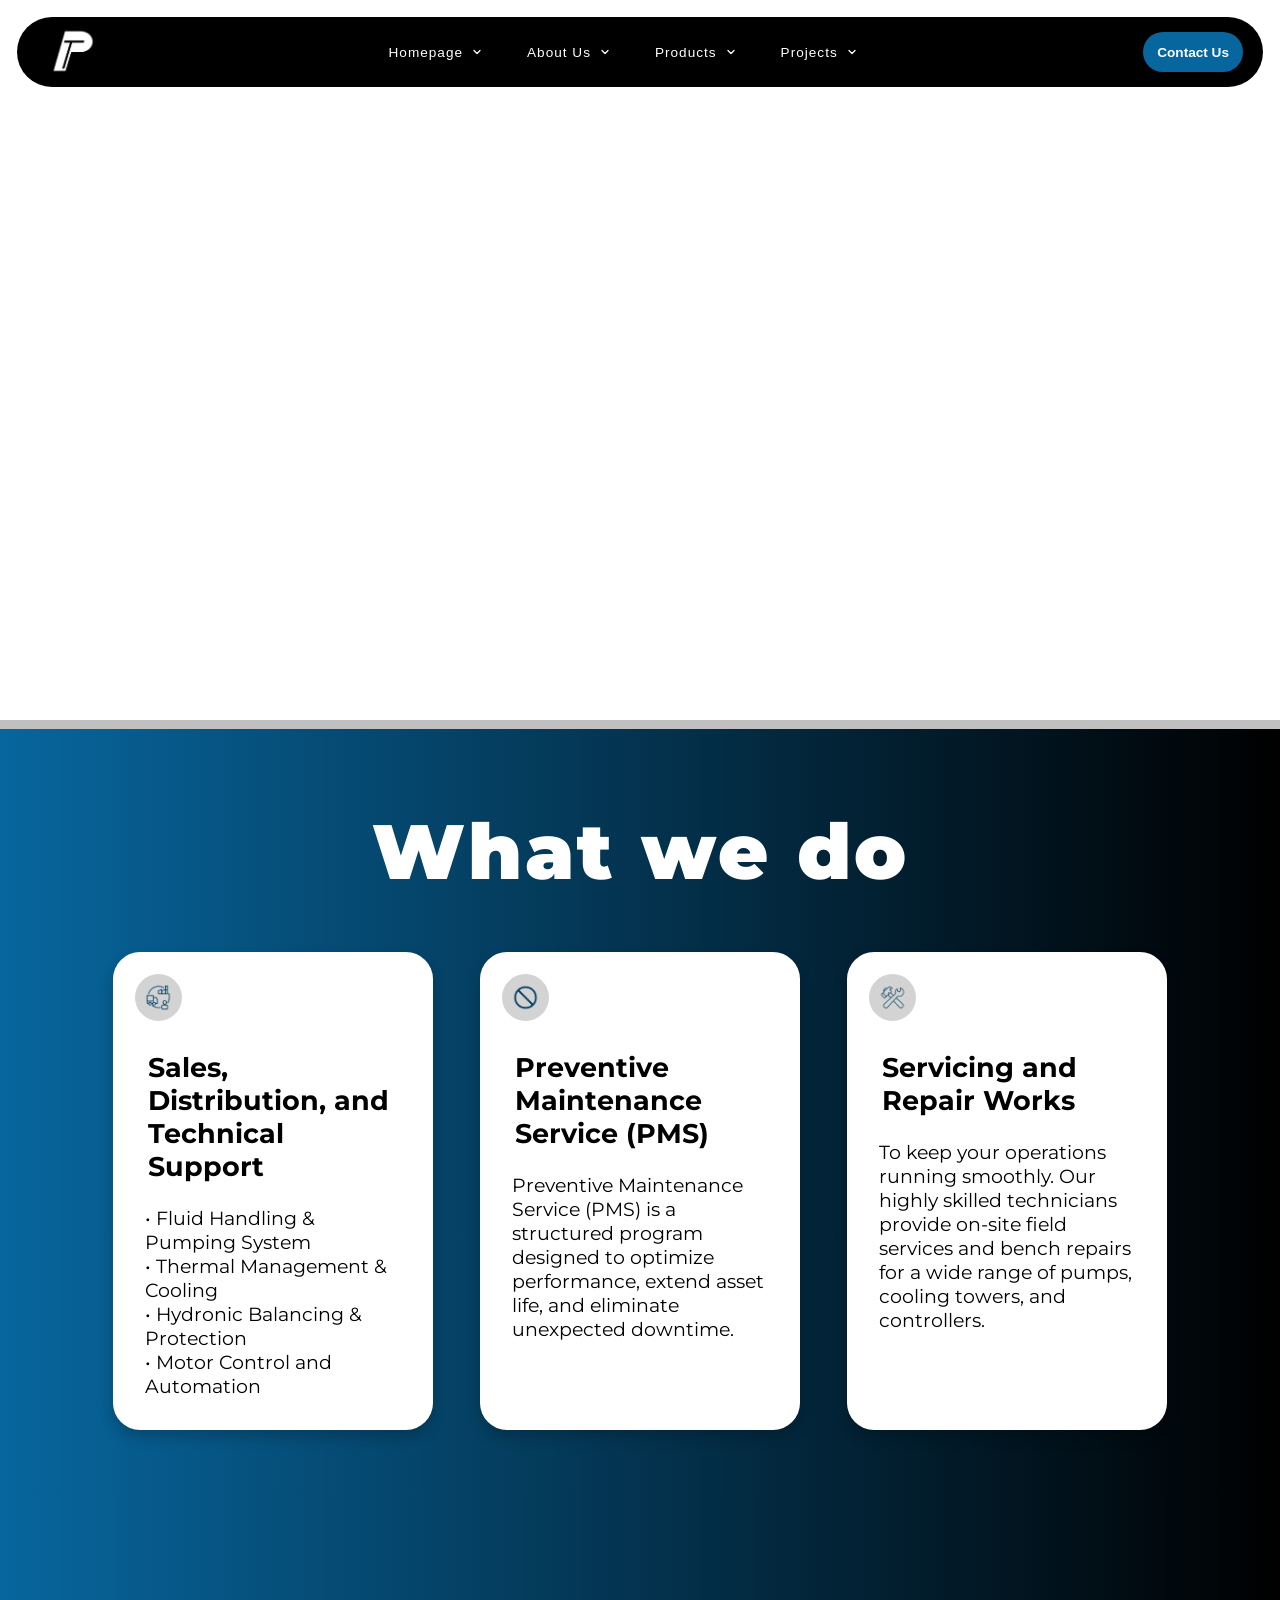
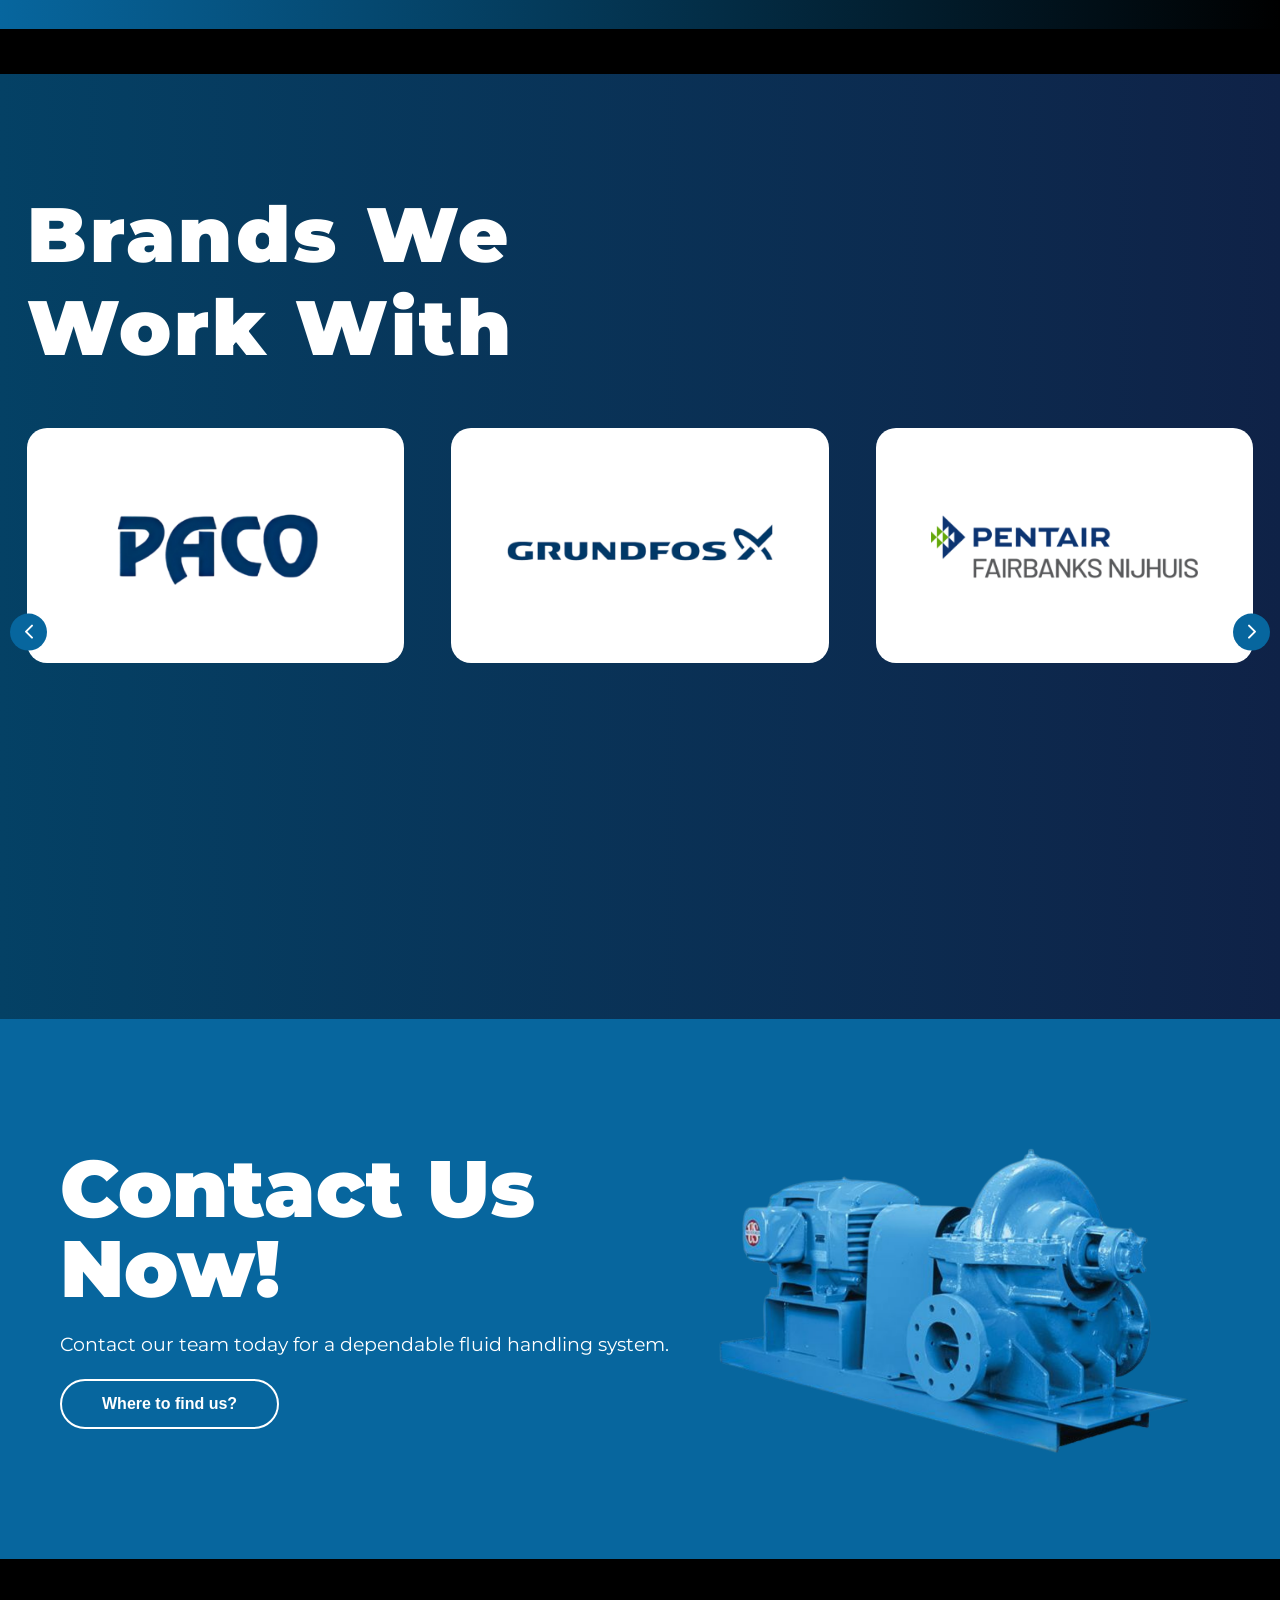
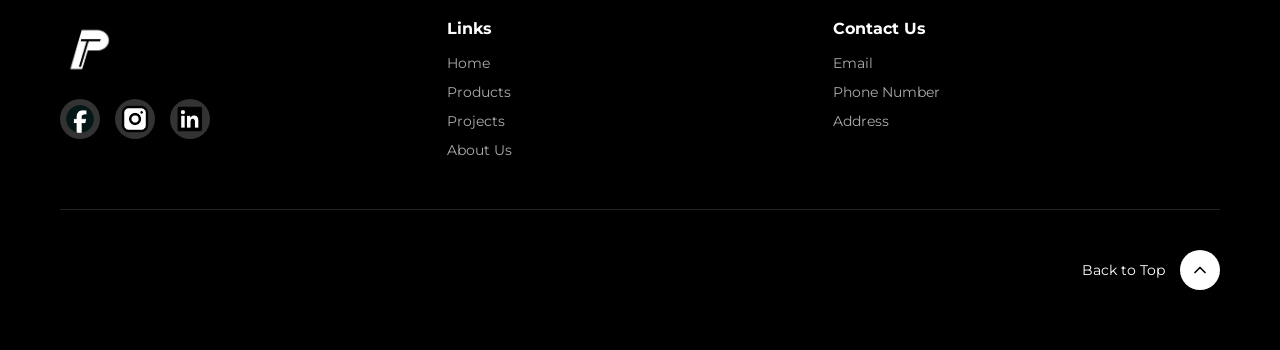
==== commit 09daa885: "logo" ====
--- a/index.html
+++ b/index.html
@@ -209,7 +209,7 @@
                 </div>
             </div>
             <div class="brand-wrapper">
-                <img src="assets/alfalaval.png" alt="Alfa Laval">
+                <img class="alfa-laval-logo" src="assets/alfalaval.png" alt="Alfa Laval">
                 <p>The market's widest plate heat exchanger portfolio.</p>
                 <div class="brand-footer alfa-laval-footer">
                     <div class="alfa-laval-action">
@@ -241,7 +241,7 @@
             </div>
             <div class="brand-wrapper">
                 <img src="assets/danfoss.png" alt="Danfoss">
-                <p>Variable frequency Drives. <br> Soft Starters.</p>
+                <p>Variable Frequency Drives. <br> Soft Starters.</p>
                 <div class="brand-footer">
                     <h2>View Products</h2>
                     <a href="https://www.danfoss.com/en/" target="_blank"><button class="view-button" aria-label="View Details"></button></a>
--- a/css/styles.css
+++ b/css/styles.css
@@ -639,6 +639,8 @@
     font-size: 5.5rem;
     font-weight: 1000;
     letter-spacing: 3px;
+    margin-left: 27px;
+    text-align: left;
 }
 
 .brands-section p {
@@ -693,6 +695,12 @@
     flex-shrink: 0;
 }
 
+.brand-wrapper img.alfa-laval-logo {
+    width: 75%;
+    height: 160px;
+    align-self: center;
+}
+
 .brand-wrapper p,
 .brand-wrapper .brand-footer {
     color: #044165;
@@ -729,6 +737,13 @@
 .brand-footer .view-button {
     margin: 0;
     transform: none;
+}
+
+.alfa-laval-action .view-button {
+    display: inline-flex;
+    flex: 0 0 35px;
+    align-items: center;
+    justify-content: center;
 }
 
 /* Slider */
@@ -1325,6 +1340,14 @@
     color: white;
 }
 
+.sidebar-brands a[aria-current="location"],
+.sidebar-sub a[aria-current="location"],
+.sidebar-item.section-contains-active > .sidebar-link {
+    color: white;
+    font-weight: 700;
+    transition: none;
+}
+
 .sidebar-item {
     display: flex;
     flex-direction: column;
@@ -1394,6 +1417,20 @@
     pointer-events: none;
 }
 
+.eim-brochure-card,
+.eim-brochure-card:hover {
+    background-color: #fff;
+}
+
+.eim-brochure-card .product-card-thumb {
+    object-fit: contain;
+    clip-path: inset(2px 2px 2px 5px);
+}
+
+.eim-brochure-card:nth-child(2) .product-card-thumb {
+    transform: translateY(5px);
+}
+
 /* Contact */
 
 .contact-overlay {
@@ -1850,6 +1887,7 @@
 
     .brands-section { height: auto; padding: 60px 0 80px; overflow: visible; }
     .brands-slider-wrapper { padding: 0 16px; overflow: visible; }
+    .brands-section h1 { margin-left: 16px; }
     .slider-arrows { display: none; }
 
     .brands-container {
@@ -1868,6 +1906,10 @@
         width: 100% !important;
         padding: 20px 14px;
     }
+    .brand-wrapper img.alfa-laval-logo {
+        width: 90%;
+        height: 180px;
+    }
     .brand-wrapper:hover {
         max-height: none;
         transition: none;
@@ -1877,6 +1919,7 @@
         opacity: 1;
         transition: none;
     }
+    .brands-section .brand-wrapper p { text-align: left; }
     .brand-wrapper:hover p,
     .brand-wrapper:hover .brand-footer {
         opacity: 1;
